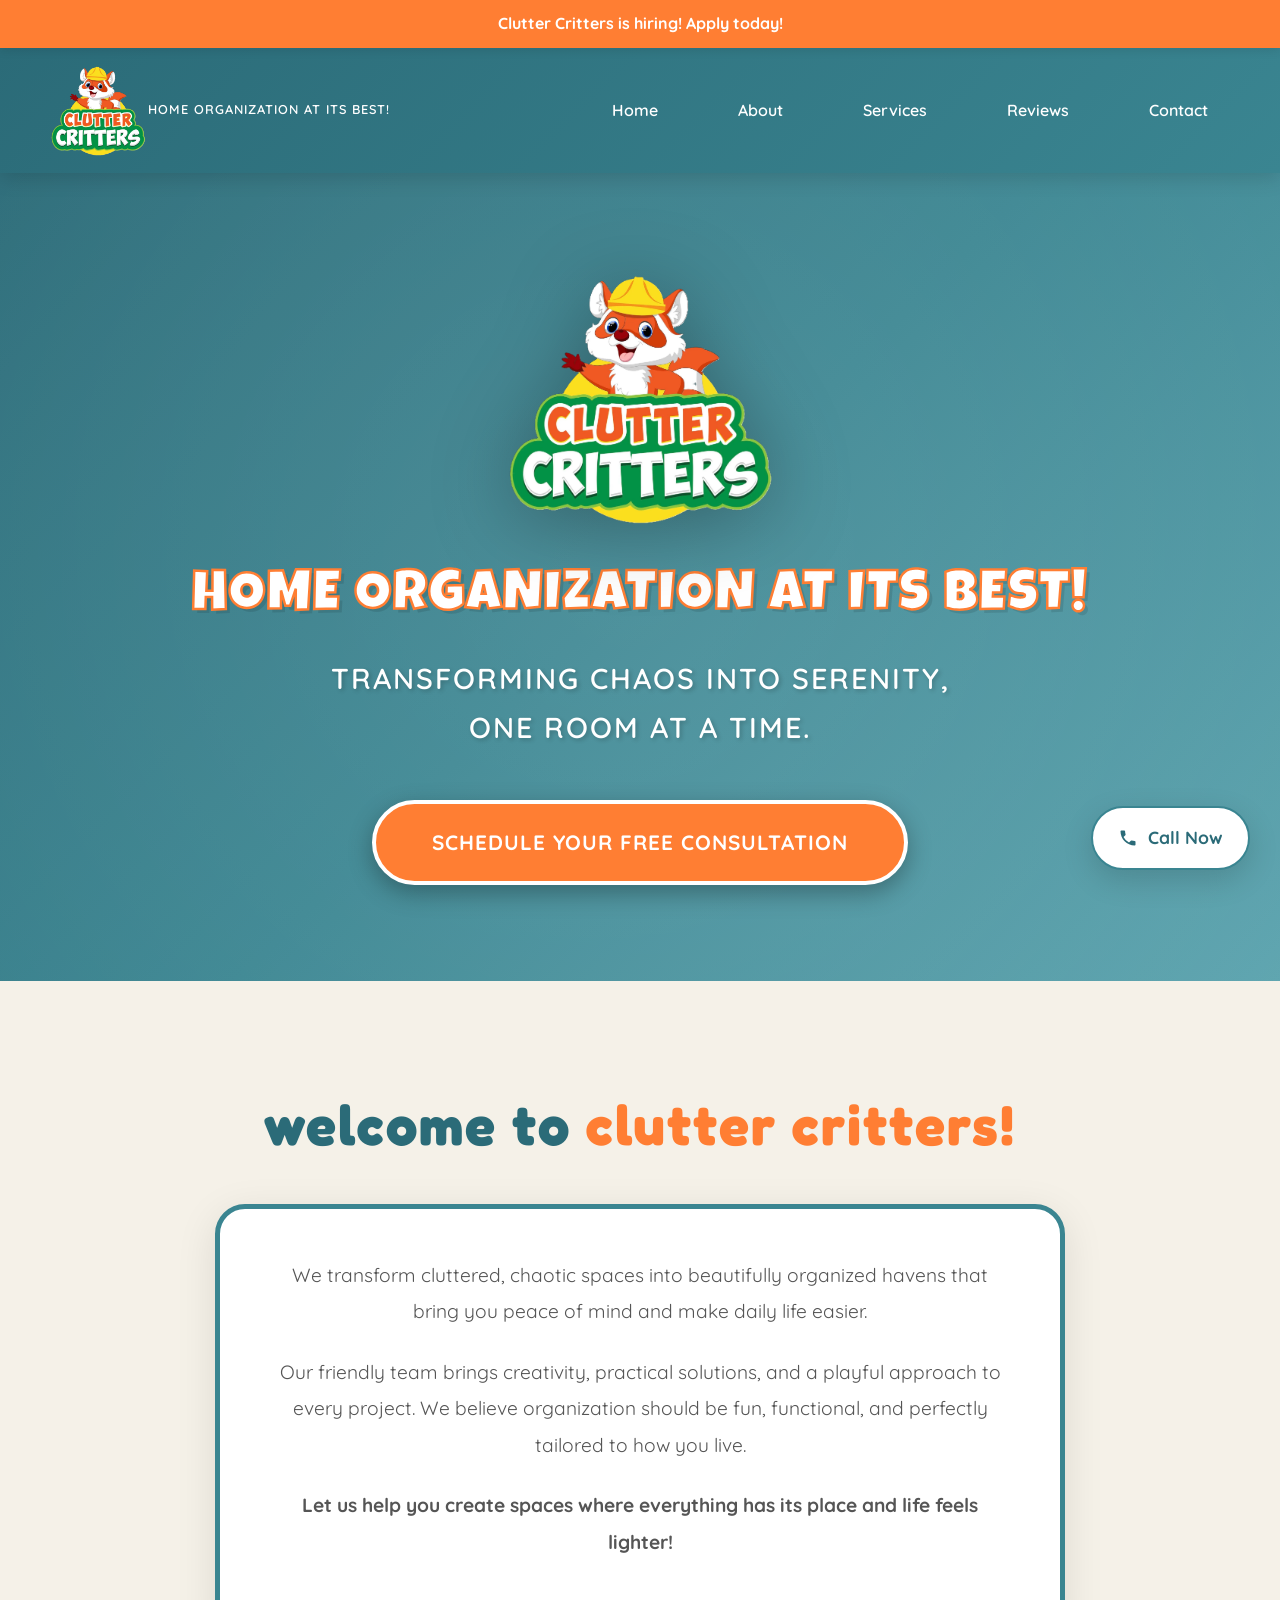
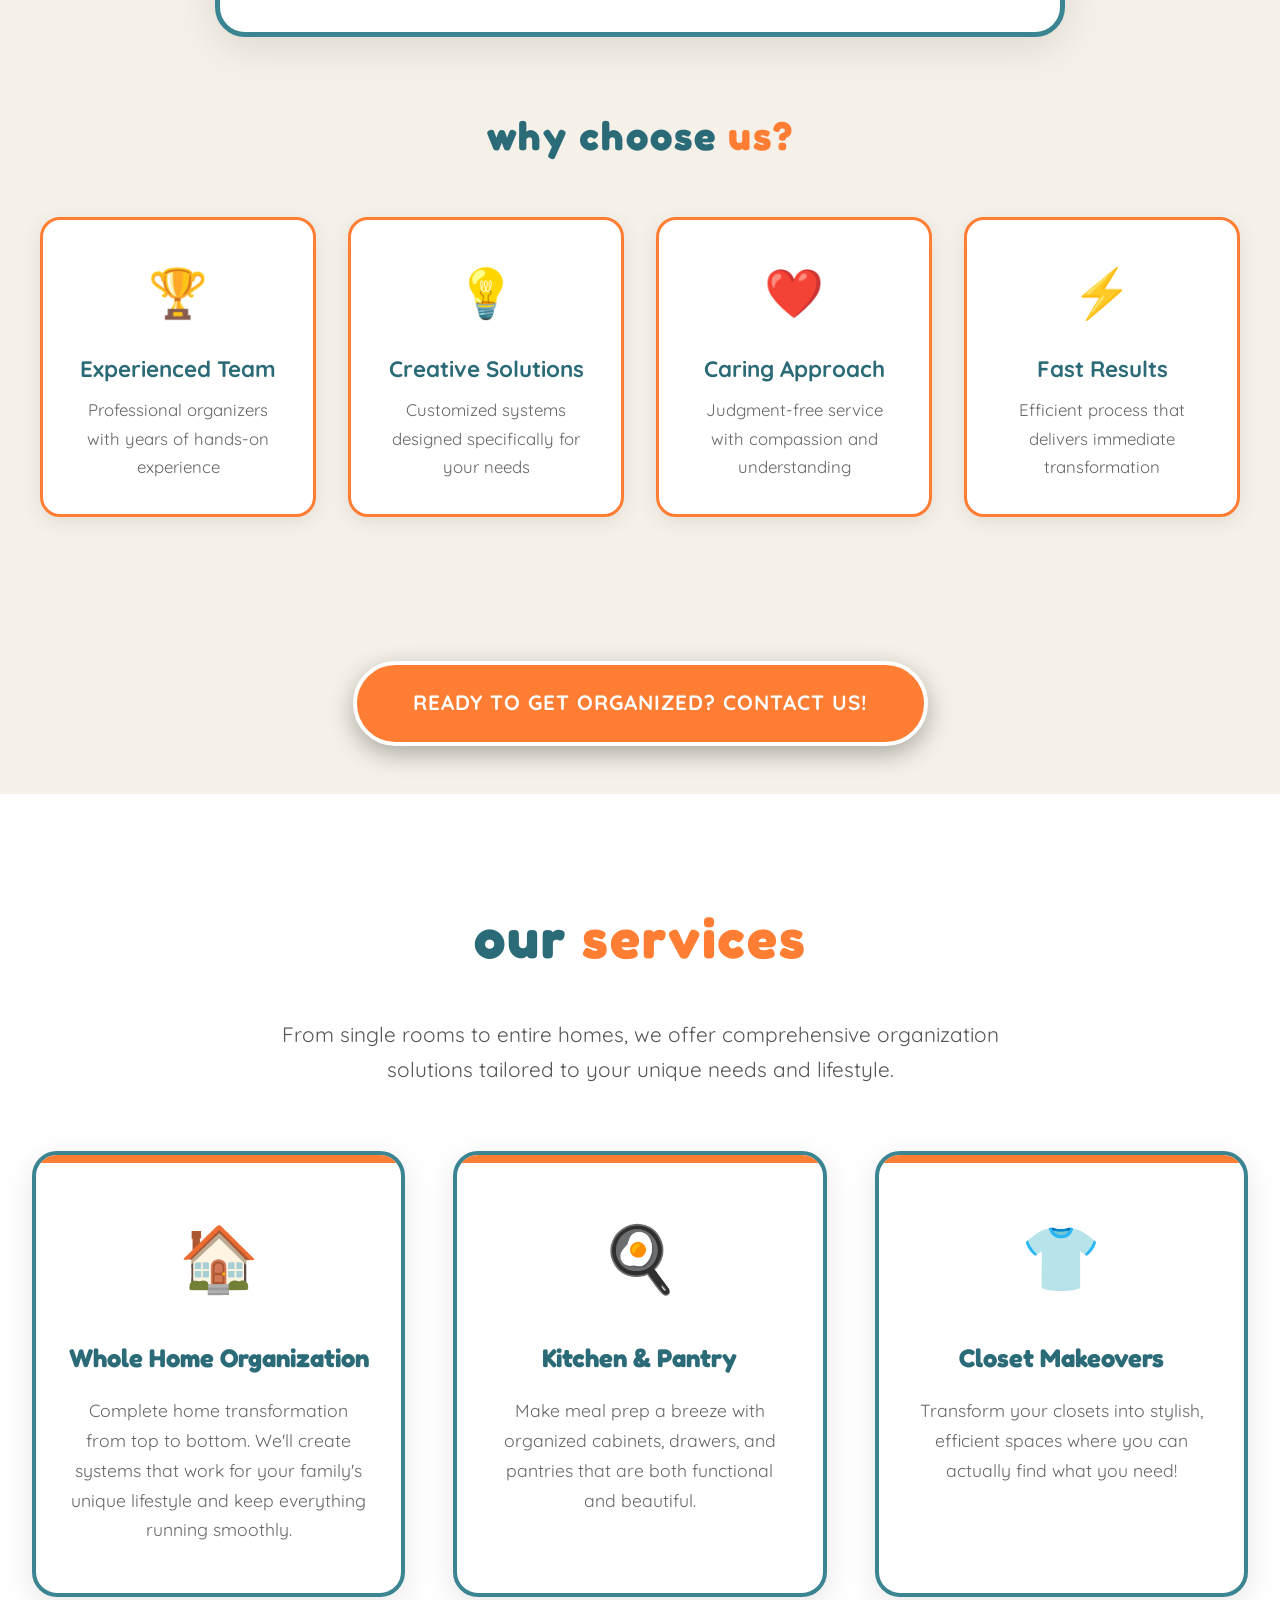
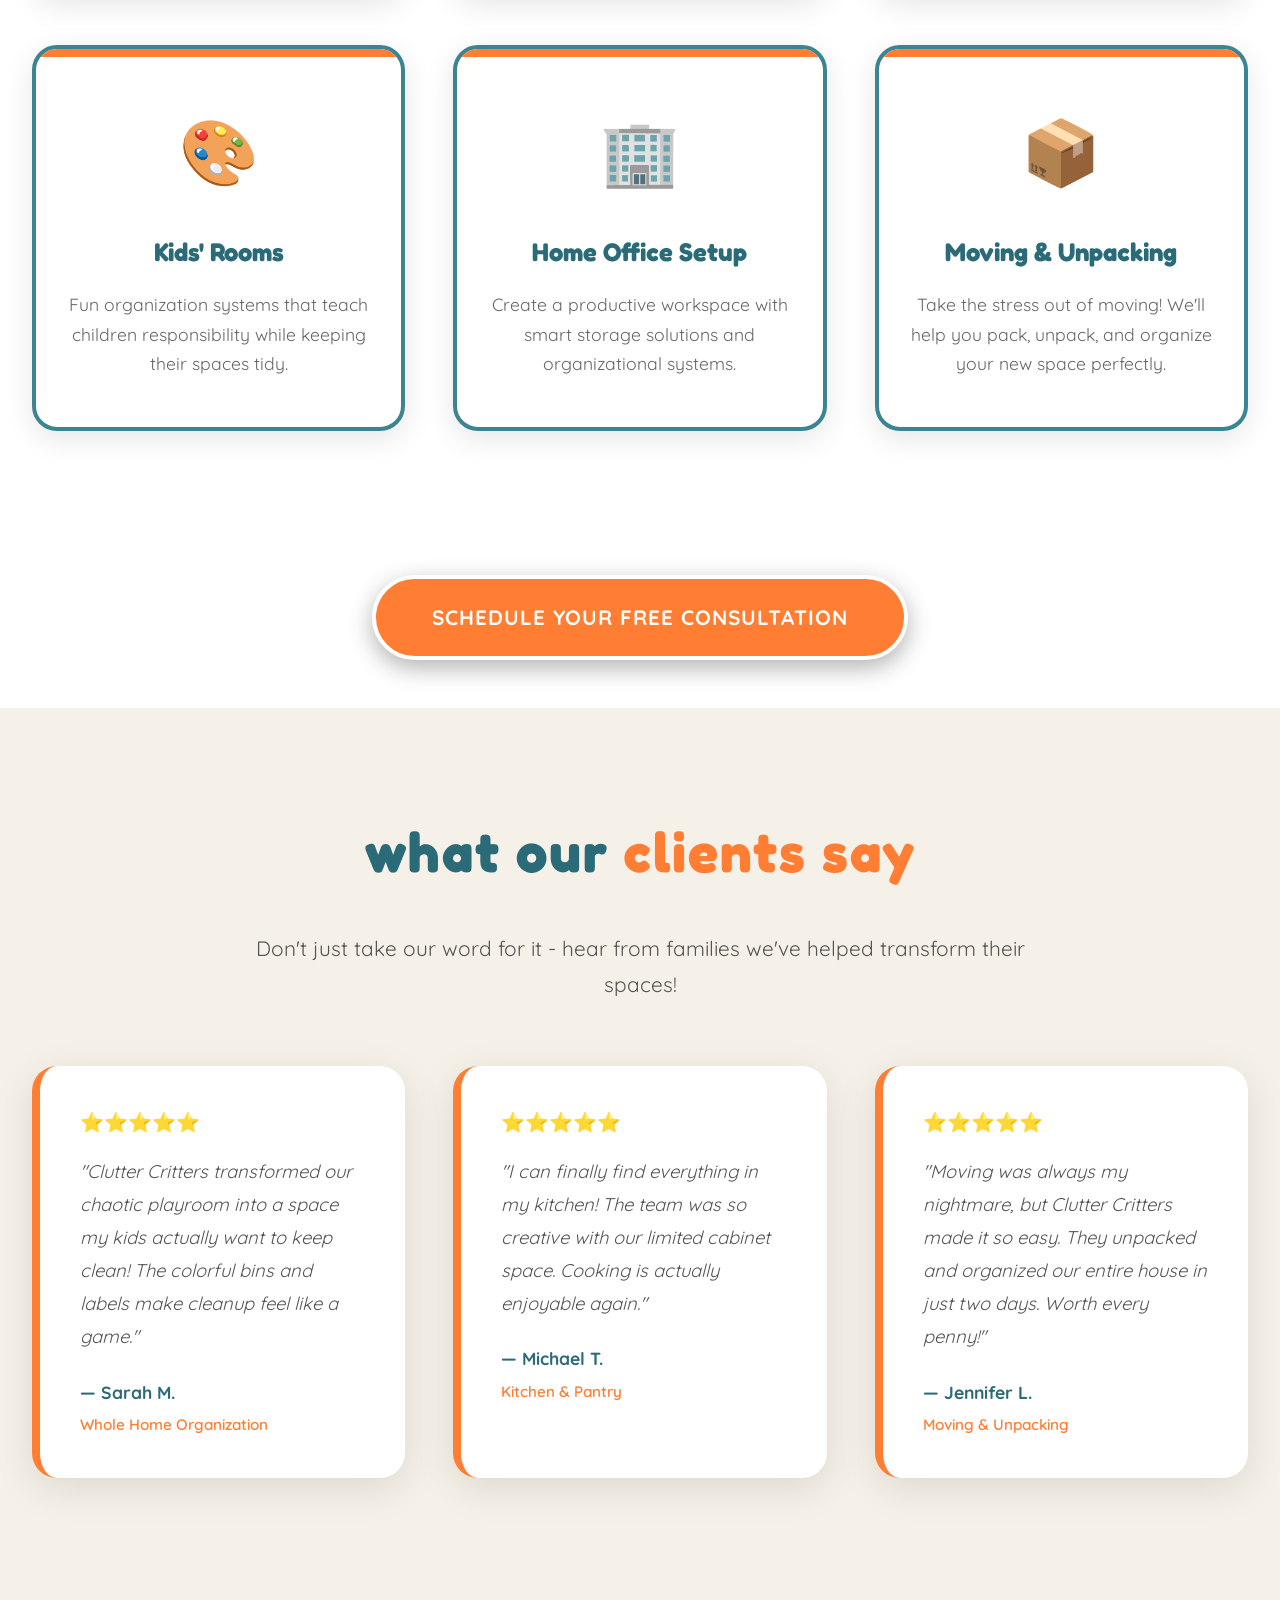
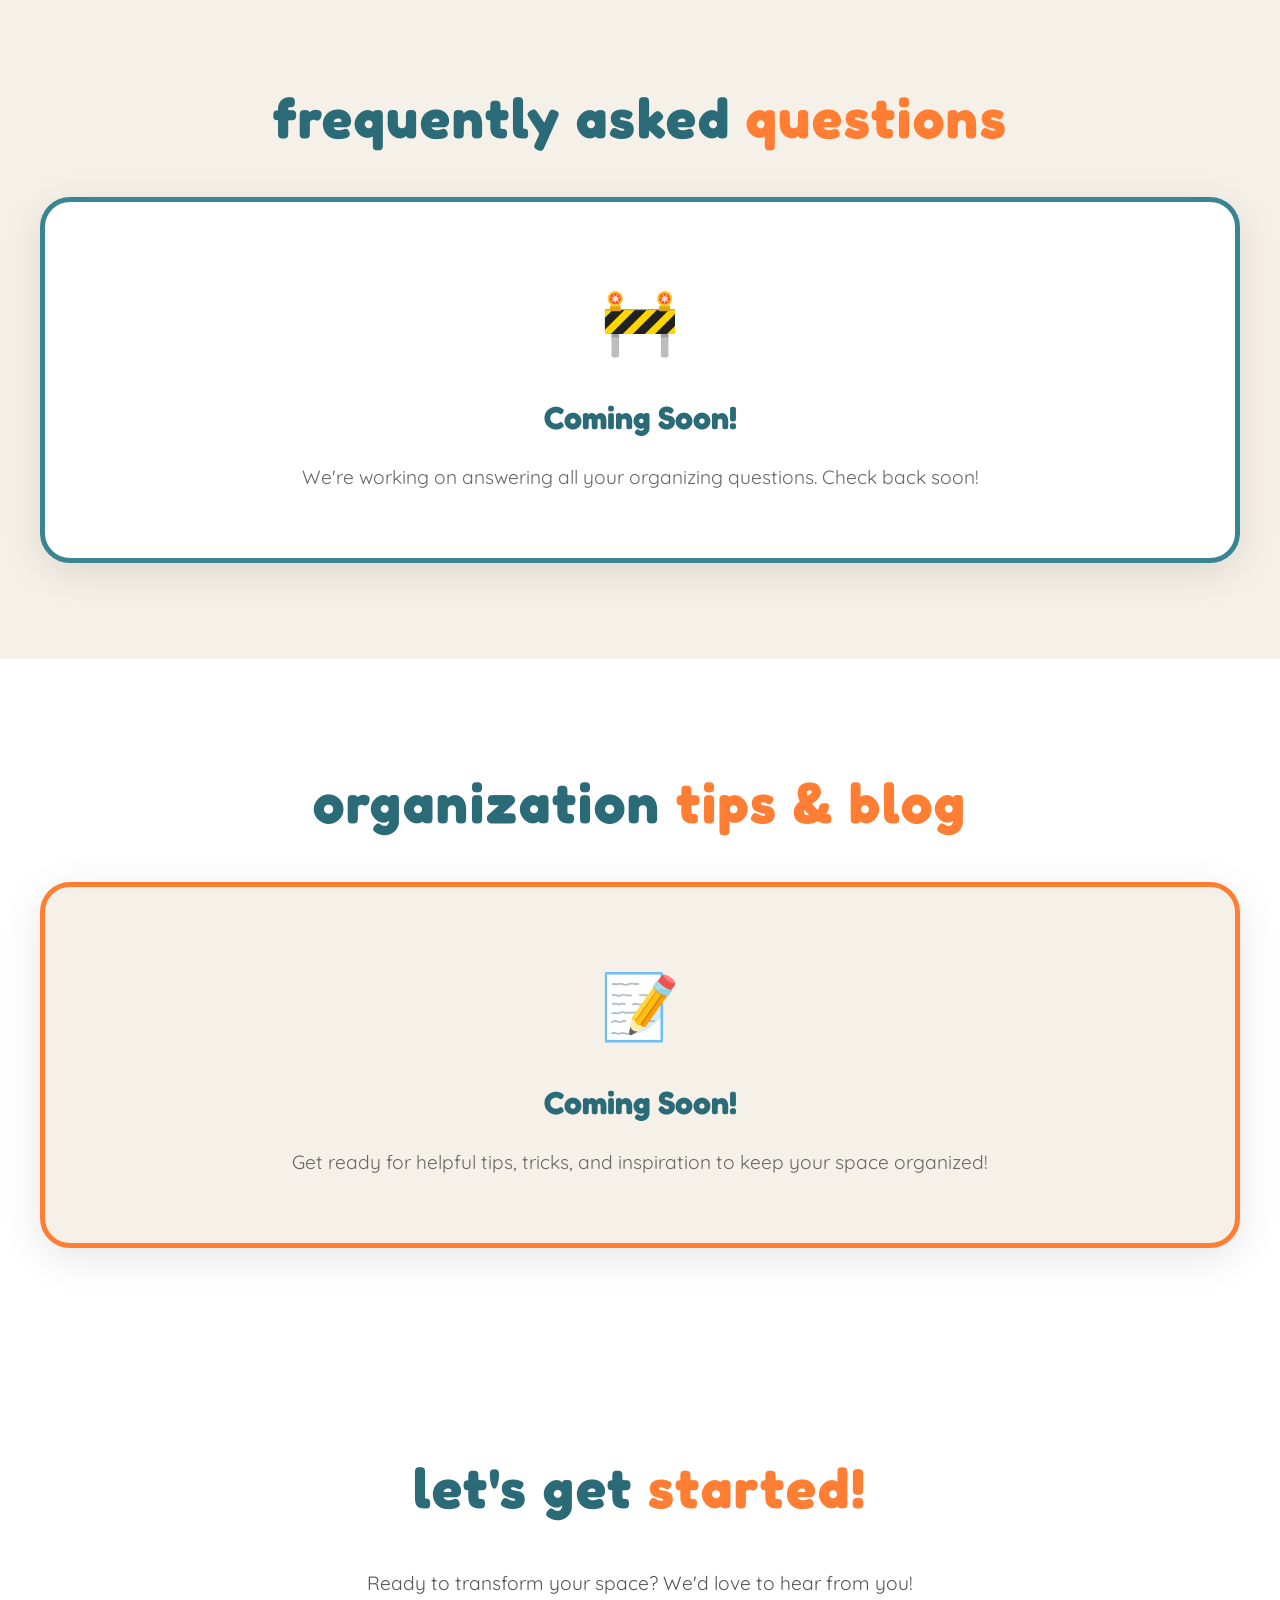
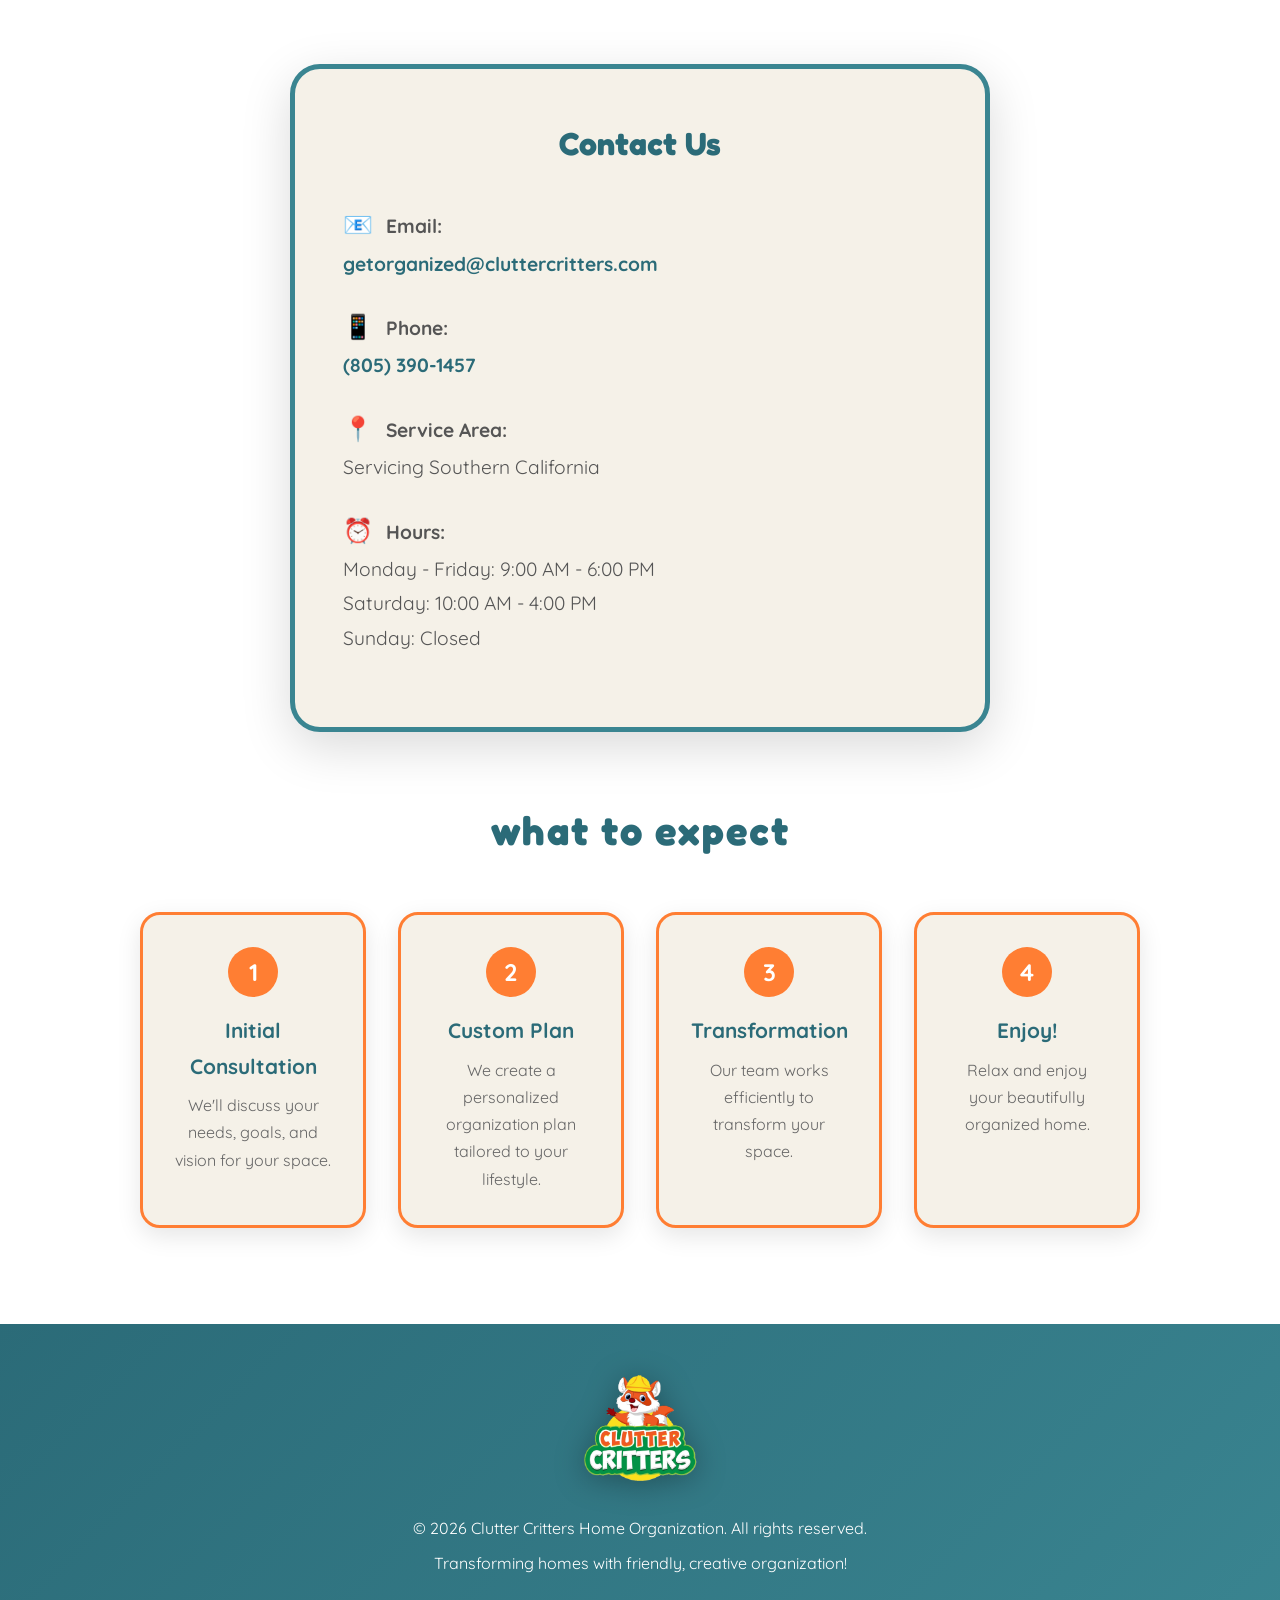
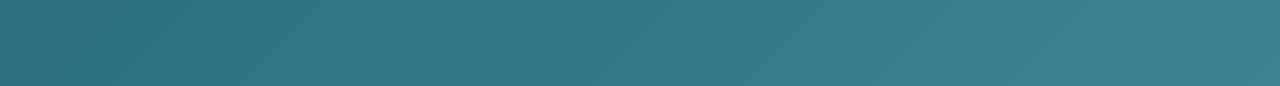
==== index.html @ f04142fc "Remove faint cloud decorations from index page" ====
<!DOCTYPE html>
<html lang="en">
<head>
    <meta charset="UTF-8">
    <meta name="viewport" content="width=device-width, initial-scale=1.0">
    <title>Clutter Critters - Transforming chaos into serenity, one room at a time.</title>
    <link href="https://fonts.googleapis.com/css2?family=Fredoka:wght@400;600;700&family=Quicksand:wght@400;600;700&family=Luckiest+Guy&display=swap" rel="stylesheet">
    <style>
        * {
            margin: 0;
            padding: 0;
            box-sizing: border-box;
        }

        html {
            scroll-behavior: smooth;
        }

        body {
            font-family: 'Quicksand', sans-serif;
            color: #333;
            line-height: 1.7;
            overflow-x: hidden;
        }

        h1, h2, h3 {
            font-family: 'Fredoka', sans-serif;
        }

        :root {
            --teal-dark: #2B6B78;
            --teal-medium: #3A8591;
            --teal-light: #5BA3AE;
            --orange-bright: #FF7E33;
            --orange-light: #FFB366;
            --cream: #F5F1E8;
            --green-bright: #4CAF50;
            --yellow-accent: #FFEB3B;
        }


        /* Apply Banner */
        .apply-banner {
            background: var(--orange-bright);
            color: white;
            padding: 8px 12px;
            min-height: 48px;
            display: flex;
            align-items: center;
            justify-content: center;
            text-align: center;
            font-size: 1rem;
            font-weight: 700;
            cursor: pointer;
            transition: 0.3s;
            position: sticky;
            top: 0;
            z-index: 1010;
            box-shadow: 0 2px 10px rgba(0,0,0,0.1);
            text-decoration: none;
        }

        .apply-banner:hover {
            filter: brightness(1.1);
            padding: 14px 12px;
        }

        /* Header */
        header {
            background: linear-gradient(135deg, var(--teal-dark) 0%, var(--teal-medium) 100%);
            padding: 1rem 0;
            box-shadow: 0 4px 20px rgba(0,0,0,0.15);
            position: sticky;
            top: 48px;
            z-index: 1000;
        }

        nav {
            max-width: 1400px;
            margin: 0 auto;
            display: flex;
            justify-content: space-between;
            align-items: center;
            padding: 0 3rem;
        }

        .logo-container {
            display: flex;
            align-items: center;
            gap: 1rem;
        }

        .logo-img {
            width: 100px;
            height: auto;
        }

        .logo-text .tagline {
            font-size: 0.8rem;
            display: block;
            font-weight: 600;
            text-transform: uppercase;
            letter-spacing: 1px;
            color: white;
        }

        .nav-links {
            display: flex;
            gap: 2rem;
            list-style: none;
        }

        .nav-links a {
            color: white;
            text-decoration: none;
            font-weight: 600;
            font-size: 1rem;
            padding: 0.8rem 1.5rem;
            border-radius: 30px;
            transition: all 0.3s;
        }

        .nav-links a:hover,
        .nav-links a.active {
            background: rgba(255, 255, 255, 0.2);
            transform: translateY(-2px);
        }


        .header-phone {
            color: white;
            text-decoration: none;
            font-weight: 700;
            font-size: 1.1rem;
            padding: 0.8rem 1.5rem;
            background: var(--orange-bright);
            border-radius: 30px;
            transition: all 0.3s;
            border: 3px solid white;
        }

        .header-phone:hover {
            transform: translateY(-2px);
            box-shadow: 0 5px 15px rgba(0,0,0,0.3);
        }

        /* Floating Contact Button */
        .floating-contact {
            position: fixed;
            bottom: 30px;
            right: 30px;
            z-index: 1000;
            animation: pulse 2s infinite;
        }

        .floating-contact a {
            display: flex;
            align-items: center;
            gap: 0.5rem;
            background: var(--orange-bright);
            color: white;
            padding: 1rem 1.5rem;
            border-radius: 50px;
            text-decoration: none;
            font-weight: 700;
            font-size: 1.1rem;
            box-shadow: 0 8px 25px rgba(0,0,0,0.3);
            border: 3px solid white;
        }

        .floating-contact a:hover {
            transform: scale(1.05);
            box-shadow: 0 10px 30px rgba(0,0,0,0.4);
        }

        @keyframes pulse {
            0%, 100% { transform: scale(1); }
            50% { transform: scale(1.05); }
        }

        .mobile-toggle {
            display: none;
            background: var(--orange-bright);
            border: none;
            color: white;
            font-size: 1.5rem;
            padding: 0.5rem 1rem;
            border-radius: 10px;
            cursor: pointer;
            font-weight: bold;
        }

        /* Hero Section */
        .hero {
            background: linear-gradient(135deg, var(--teal-dark) 0%, var(--teal-medium) 50%, var(--teal-light) 100%);
            padding: 6rem 2rem;
            text-align: center;
            position: relative;
            overflow: hidden;
        }

        .hero::before {
            content: '';
            position: absolute;
            top: -50%;
            left: -50%;
            width: 200%;
            height: 200%;
            background: radial-gradient(circle, rgba(255,255,255,0.1) 0%, transparent 70%);
        }

        .hero-content {
            position: relative;
            z-index: 1;
            max-width: 900px;
            margin: 0 auto;
        }

        .hero-logo {
            width: 280px;
            height: auto;
            margin: 0 auto 2rem;
            filter: drop-shadow(0 10px 40px rgba(0,0,0,0.3));
        }


        .hero-tagline { font-family: "Luckiest Guy", cursive; font-size: 3.5rem; color: white; -webkit-text-stroke: 2.5px #FF7E33; margin-bottom: 1.5rem; font-weight: 400; text-transform: uppercase; letter-spacing: 2px; display: block; line-height: 1.1; text-shadow: 4px 4px 0px rgba(0,0,0,0.1); }

        .hero-subtitle {
            font-size: 1.8rem;
            color: white;
            text-shadow: 2px 2px 4px rgba(0,0,0,0.2);
            margin-bottom: 3rem;
            font-weight: 600;
            text-transform: uppercase;
            letter-spacing: 2px;
        }

        .cta-button {
            display: inline-block;
            background: var(--orange-bright);
            color: white;
            padding: 1.3rem 3.5rem;
            border-radius: 50px;
            text-decoration: none;
            font-weight: 700;
            font-size: 1.3rem;
            box-shadow: 0 8px 25px rgba(0,0,0,0.3);
            transition: all 0.3s;
            border: 4px solid white;
            text-transform: uppercase;
            letter-spacing: 1px;
        }

        .cta-button:hover {
            transform: translateY(-5px) scale(1.05);
            box-shadow: 0 12px 35px rgba(0,0,0,0.4);
            background: var(--orange-light);
        }

        /* About Section */
        .about {
            padding: 6rem 2rem;
            background: var(--cream);
            text-align: center;
        }

        .about h2 {
            font-size: 3.5rem;
            color: var(--teal-dark);
            margin-bottom: 2rem;
            text-transform: lowercase;
            letter-spacing: 2px;
        }

        .about h2 span {
            color: var(--orange-bright);
        }

        .about-content {
            max-width: 850px;
            margin: 0 auto;
            background: white;
            padding: 3rem;
            border-radius: 30px;
            box-shadow: 0 10px 40px rgba(0,0,0,0.1);
            border: 5px solid var(--teal-medium);
        }

        .about-content p {
            font-size: 1.2rem;
            color: #555;
            margin-bottom: 1.5rem;
            line-height: 1.9;
        }

        .why-section {
            margin-top: 4rem;
            max-width: 1200px;
            margin-left: auto;
            margin-right: auto;
        }

        .why-section h3 {
            font-size: 2.5rem;
            color: var(--teal-dark);
            margin-bottom: 3rem;
            text-transform: lowercase;
            letter-spacing: 2px;
        }

        .why-section h3 span {
            color: var(--orange-bright);
        }

        .why-grid {
            display: grid;
            grid-template-columns: repeat(auto-fit, minmax(250px, 1fr));
            gap: 2rem;
        }

        .why-card {
            background: white;
            padding: 2rem;
            border-radius: 20px;
            box-shadow: 0 5px 20px rgba(0,0,0,0.08);
            border: 3px solid var(--orange-bright);
        }

        .why-icon {
            font-size: 3rem;
            display: block;
            margin-bottom: 1rem;
        }

        .why-card h4 {
            font-size: 1.4rem;
            color: var(--teal-dark);
            margin-bottom: 0.5rem;
        }

        .why-card p {
            color: #666;
            font-size: 1.05rem;
        }

        /* Services Section */
        .services {
            padding: 6rem 2rem;
            background: white;
        }

        .services h2 {
            text-align: center;
            font-size: 3.5rem;
            color: var(--teal-dark);
            margin-bottom: 2rem;
            text-transform: lowercase;
            letter-spacing: 2px;
        }

        .services h2 span {
            color: var(--orange-bright);
        }

        .services-intro {
            text-align: center;
            max-width: 800px;
            margin: 0 auto 4rem;
        }

        .services-intro p {
            font-size: 1.3rem;
            color: #555;
        }

        .service-grid {
            max-width: 1400px;
            margin: 0 auto;
            display: grid;
            grid-template-columns: repeat(auto-fit, minmax(350px, 1fr));
            gap: 3rem;
        }

        .service-card {
            background: white;
            padding: 3rem 2rem;
            border-radius: 25px;
            text-align: center;
            box-shadow: 0 8px 30px rgba(0,0,0,0.1);
            transition: all 0.3s;
            border: 4px solid var(--teal-medium);
            position: relative;
            overflow: hidden;
        }

        .service-card::before {
            content: '';
            position: absolute;
            top: 0;
            left: 0;
            right: 0;
            height: 8px;
            background: var(--orange-bright);
        }

        .service-card:hover {
            transform: translateY(-10px);
            box-shadow: 0 15px 50px rgba(0,0,0,0.15);
            border-color: var(--orange-bright);
        }

        .service-icon {
            font-size: 4rem;
            margin-bottom: 1.5rem;
            display: block;
        }

        .service-card h3 {
            font-size: 1.6rem;
            margin-bottom: 1rem;
            color: var(--teal-dark);
        }

        .service-card p {
            font-size: 1.1rem;
            color: #666;
            line-height: 1.7;
        }

        /* Testimonials */
        .testimonials {
            padding: 6rem 2rem;
            background: var(--cream);
        }

        .testimonials h2 {
            text-align: center;
            font-size: 3.5rem;
            margin-bottom: 2rem;
            color: var(--teal-dark);
            text-transform: lowercase;
            letter-spacing: 2px;
        }

        .testimonials h2 span {
            color: var(--orange-bright);
        }

        .testimonials-intro {
            text-align: center;
            max-width: 800px;
            margin: 0 auto 4rem;
        }

        .testimonials-intro p {
            font-size: 1.3rem;
            color: #555;
        }

        .testimonial-grid {
            max-width: 1400px;
            margin: 0 auto;
            display: grid;
            grid-template-columns: repeat(auto-fit, minmax(350px, 1fr));
            gap: 3rem;
        }

        .testimonial {
            background: white;
            color: #333;
            padding: 2.5rem;
            border-radius: 25px;
            box-shadow: 0 10px 40px rgba(0,0,0,0.1);
            border-left: 8px solid var(--orange-bright);
        }

        .stars {
            color: var(--yellow-accent);
            font-size: 1.2rem;
            margin-bottom: 1rem;
        }

        .testimonial p {
            font-size: 1.15rem;
            font-style: italic;
            margin-bottom: 1.5rem;
            line-height: 1.8;
            color: #555;
        }

        .testimonial-author {
            font-weight: 700;
            color: var(--teal-dark);
            font-size: 1.1rem;
            margin-bottom: 0.3rem;
        }

        .testimonial-service {
            font-size: 0.95rem;
            color: var(--orange-bright);
            font-weight: 600;
        }

        /* Contact Section */
        .contact {
            padding: 6rem 2rem;
            background: white;
        }

        .contact h2 {
            text-align: center;
            font-size: 3.5rem;
            color: var(--teal-dark);
            margin-bottom: 2rem;
            text-transform: lowercase;
            letter-spacing: 2px;
        }

        .contact h2 span {
            color: var(--orange-bright);
        }

        .contact-content {
            max-width: 1200px;
            margin: 0 auto;
        }

        .contact-intro {
            text-align: center;
            margin-bottom: 4rem;
        }

        .contact-intro p {
            font-size: 1.2rem;
            color: #555;
        }

        .contact-box {
            max-width: 700px;
            margin: 0 auto 4rem;
            background: var(--cream);
            padding: 3rem;
            border-radius: 30px;
            box-shadow: 0 15px 50px rgba(0,0,0,0.15);
            border: 5px solid var(--teal-medium);
        }

        .contact-box h3 {
            font-size: 2rem;
            color: var(--teal-dark);
            margin-bottom: 2rem;
            text-align: center;
        }

        .contact-box p {
            font-size: 1.2rem;
            margin: 1.5rem 0;
            line-height: 1.8;
            color: #555;
        }

        .contact-box a {
            color: var(--teal-dark);
            text-decoration: none;
            font-weight: 700;
        }

        .contact-box a:hover {
            color: var(--orange-bright);
            text-decoration: underline;
        }

        .contact-emoji {
            font-size: 1.5rem;
            margin-right: 0.5rem;
        }

        .process-section {
            max-width: 1000px;
            margin: 0 auto;
        }

        .process-section h3 {
            font-size: 2.5rem;
            color: var(--teal-dark);
            text-align: center;
            margin-bottom: 3rem;
            text-transform: lowercase;
            letter-spacing: 2px;
        }

        .process-steps {
            display: grid;
            grid-template-columns: repeat(auto-fit, minmax(220px, 1fr));
            gap: 2rem;
        }

        .process-step {
            background: var(--cream);
            padding: 2rem;
            border-radius: 20px;
            text-align: center;
            box-shadow: 0 8px 25px rgba(0,0,0,0.1);
            border: 3px solid var(--orange-bright);
        }

        .step-number {
            display: inline-block;
            width: 50px;
            height: 50px;
            line-height: 50px;
            border-radius: 50%;
            background: var(--orange-bright);
            color: white;
            font-size: 1.5rem;
            font-weight: 700;
            margin-bottom: 1rem;
        }

        .process-step h4 {
            font-size: 1.3rem;
            color: var(--teal-dark);
            margin-bottom: 0.5rem;
        }

        .process-step p {
            color: #666;
            font-size: 1rem;
        }

        /* Footer */
        footer {
            background: linear-gradient(135deg, var(--teal-dark) 0%, var(--teal-medium) 100%);
            color: white;
            text-align: center;
            padding: 3rem 2rem 100px;
            font-size: 1rem;
        }

        footer p {
            margin: 0.5rem 0;
        }

        .footer-logo {
            width: 120px;
            height: auto;
            margin: 0 auto 1rem;
            filter: drop-shadow(0 4px 15px rgba(0,0,0,0.3));
        }

        /* Mobile Responsive */
        @media (max-width: 968px) {
            .nav-links {
                display: none;
                position: absolute;
                top: 100%;
                left: 0;
                right: 0;
                background: var(--teal-dark);
                flex-direction: column;
                gap: 0;
                padding: 1rem 0;
                box-shadow: 0 10px 30px rgba(0,0,0,0.2);
            }

            .nav-links.active {
                display: flex;
            }

            .nav-links li {
                width: 100%;
            }

            .nav-links a {
                display: block;
                padding: 1.5rem 2rem;
                border-radius: 0;
            }

    
        .header-phone {
            color: white;
            text-decoration: none;
            font-weight: 700;
            font-size: 1.1rem;
            padding: 0.8rem 1.5rem;
            background: var(--orange-bright);
            border-radius: 30px;
            transition: all 0.3s;
            border: 3px solid white;
        }

        .header-phone:hover {
            transform: translateY(-2px);
            box-shadow: 0 5px 15px rgba(0,0,0,0.3);
        }

        /* Floating Contact Button */
        .floating-contact {
            position: fixed;
            bottom: 30px;
            right: 30px;
            z-index: 1000;
            animation: pulse 2s infinite;
        }

        .floating-contact a {
            display: flex;
            align-items: center;
            gap: 0.5rem;
            background: var(--orange-bright);
            color: white;
            padding: 1rem 1.5rem;
            border-radius: 50px;
            text-decoration: none;
            font-weight: 700;
            font-size: 1.1rem;
            box-shadow: 0 8px 25px rgba(0,0,0,0.3);
            border: 3px solid white;
        }

        .floating-contact a:hover {
            transform: scale(1.05);
            box-shadow: 0 10px 30px rgba(0,0,0,0.4);
        }

        @keyframes pulse {
            0%, 100% { transform: scale(1); }
            50% { transform: scale(1.05); }
        }

        .mobile-toggle {
                display: block;
            }

            .hero-logo {
                width: 280px;
                margin-bottom: 20px;
                filter: drop-shadow(0 10px 30px rgba(0,0,0,0.25));
            }

            .hero-tagline {
                font-size: 2.2rem;
                -webkit-text-stroke: 1.5px #FF7E33;
                letter-spacing: 1px;
            }

        .hero-subtitle {
                font-size: 1.3rem;
            }

            .about h2,
            .services h2,
            .testimonials h2,
            .contact h2 {
                font-size: 2.5rem;
            }

            .service-grid,
            .testimonial-grid,
            .why-grid,
            .process-steps {
                grid-template-columns: 1fr;
            }

            .logo-img {
                width: 70px;
            }

            .logo-text .tagline {
                font-size: 0.65rem;
            }

            .contact-box {
                padding: 2rem 1.5rem;
            }

            .contact-box a {
                word-wrap: normal;
                overflow-wrap: normal;
                display: block;
                font-size: 0.85rem;
                white-space: nowrap;
            }
        }

        /* Floating Contact Button */
        .floating-contact {
            position: fixed;
            bottom: 30px;
            right: 30px;
            z-index: 1002;
        }

        .floating-contact a {
            background: white;
            color: var(--teal-dark);
            text-decoration: none;
            padding: 15px 25px;
            border-radius: 50px;
            font-weight: 700;
            display: flex;
            align-items: center;
            gap: 10px;
            box-shadow: 0 10px 30px rgba(0,0,0,0.15);
            border: 2px solid var(--teal-medium);
            transition: 0.3s;
        }

        .floating-contact a:hover {
            transform: translateY(-5px);
            box-shadow: 0 15px 40px rgba(0,0,0,0.2);
            background: var(--cream);
        }

        .floating-contact svg {
            width: 20px;
            height: 20px;
            fill: var(--teal-dark);
        }
        .back-to-top {
            position: fixed;
            bottom: 30px;
            left: 50%;
            transform: translateX(-50%);
            background: rgba(43, 107, 120, 0.85);
            color: white;
            padding: 10px 20px;
            border-radius: 50px;
            text-decoration: none;
            font-weight: 600;
            font-size: 0.9rem;
            z-index: 999;
            box-shadow: 0 4px 15px rgba(0,0,0,0.1);
            transition: all 0.3s;
            backdrop-filter: blur(5px);
            border: 1px solid rgba(255,255,255,0.2);
            display: none; /* Hidden by default, shown via JS */
        }

        .back-to-top:hover {
            background: var(--teal-medium);
            bottom: 35px;
            box-shadow: 0 6px 20px rgba(0,0,0,0.15);
            color: white;
        }

        .back-to-top.visible {
            display: block;
        }
    </style>
</head>
<body>

    <a class="apply-banner" href="apply.html">
        Clutter Critters is hiring! Apply today!
    </a>
    <header>
        <nav>
            <div class="logo-container">
                <a href="#home" style="display: flex; align-items: center; text-decoration: none;">
                <img src="assets/logo.png" alt="Clutter Critters Logo" class="logo-img">
                <div class="logo-text">
                    <span class="tagline">HOME ORGANIZATION AT ITS BEST!</span>
                </div>
                </a>
            </div>
            <button class="mobile-toggle" onclick="toggleMenu()">☰</button>
            <ul class="nav-links" id="navMenu">
                <li><a href="#home">Home</a></li>
                <li><a href="#about">About</a></li>
                <li><a href="#services">Services</a></li>
                <!-- <li><a href="packages.html">Packages</a></li> -->
                <li><a href="#testimonials">Reviews</a></li>
                <li><a href="#contact">Contact</a></li>
            </ul>
        </nav>
    </header>

    <section id="home" class="hero">
        <div class="hero-content">
            <img src="assets/logo.png" alt="Clutter Critters Logo" class="hero-logo">
            <p class="hero-tagline">HOME ORGANIZATION AT ITS BEST!</p>
            <p class="hero-subtitle">Transforming chaos into serenity,<br>one room at a time.</p>
            <a href="#contact" class="cta-button">SCHEDULE YOUR FREE CONSULTATION</a>
        </div>
    </section>

    <section id="about" class="about">
        <h2>welcome to <span>clutter critters!</span></h2>
        <div class="about-content">
            <p>We transform cluttered, chaotic spaces into beautifully organized havens that bring you peace of mind and make daily life easier.</p>
            <p>Our friendly team brings creativity, practical solutions, and a playful approach to every project. We believe organization should be fun, functional, and perfectly tailored to how you live.</p>
            <p><strong>Let us help you create spaces where everything has its place and life feels lighter!</strong></p>
        </div>

        <div class="why-section">
            <h3>Why Choose <span>Us?</span></h3>
            <div class="why-grid">
                <div class="why-card">
                    <span class="why-icon">🏆</span>
                    <h4>Experienced Team</h4>
                    <p>Professional organizers with years of hands-on experience</p>
                </div>
                <div class="why-card">
                    <span class="why-icon">💡</span>
                    <h4>Creative Solutions</h4>
                    <p>Customized systems designed specifically for your needs</p>
                </div>
                <div class="why-card">
                    <span class="why-icon">❤️</span>
                    <h4>Caring Approach</h4>
                    <p>Judgment-free service with compassion and understanding</p>
                </div>
                <div class="why-card">
                    <span class="why-icon">⚡</span>
                    <h4>Fast Results</h4>
                    <p>Efficient process that delivers immediate transformation</p>
                </div>
            </div>
        </div>
    </section>

    <div style="text-align: center; padding: 3rem 2rem; background: var(--cream);">
        <a href="#contact" class="cta-button">Ready to Get Organized? Contact Us!</a>
    </div>

    <section id="services" class="services">
        <h2>our <span>services</span></h2>
        <div class="services-intro">
            <p>From single rooms to entire homes, we offer comprehensive organization solutions tailored to your unique needs and lifestyle.</p>
        </div>

        <div class="service-grid">
            <div class="service-card">
                <span class="service-icon">🏠</span>
                <h3>Whole Home Organization</h3>
                <p>Complete home transformation from top to bottom. We'll create systems that work for your family's unique lifestyle and keep everything running smoothly.</p>
            </div>
            
            <div class="service-card">
                <span class="service-icon">🍳</span>
                <h3>Kitchen & Pantry</h3>
                <p>Make meal prep a breeze with organized cabinets, drawers, and pantries that are both functional and beautiful.</p>
            </div>
            
            <div class="service-card">
                <span class="service-icon">👕</span>
                <h3>Closet Makeovers</h3>
                <p>Transform your closets into stylish, efficient spaces where you can actually find what you need!</p>
            </div>
            
            <div class="service-card">
                <span class="service-icon">🎨</span>
                <h3>Kids' Rooms</h3>
                <p>Fun organization systems that teach children responsibility while keeping their spaces tidy.</p>
            </div>
            
            <div class="service-card">
                <span class="service-icon">🏢</span>
                <h3>Home Office Setup</h3>
                <p>Create a productive workspace with smart storage solutions and organizational systems.</p>
            </div>
            
            <div class="service-card">
                <span class="service-icon">📦</span>
                <h3>Moving & Unpacking</h3>
                <p>Take the stress out of moving! We'll help you pack, unpack, and organize your new space perfectly.</p>
            </div>
        </div>
    </section>

    <div style="text-align: center; padding: 3rem 2rem; background: white;">
        <a href="#contact" class="cta-button">SCHEDULE YOUR FREE CONSULTATION</a>
    </div>

    <section id="testimonials" class="testimonials">
        <h2>what our <span>clients say</span></h2>
        <div class="testimonials-intro">
            <p>Don't just take our word for it - hear from families we've helped transform their spaces!</p>
        </div>

        <div class="testimonial-grid">
            <div class="testimonial">
                <div class="stars">⭐⭐⭐⭐⭐</div>
                <p>"Clutter Critters transformed our chaotic playroom into a space my kids actually want to keep clean! The colorful bins and labels make cleanup feel like a game."</p>
                <div class="testimonial-author">— Sarah M.</div>
                <div class="testimonial-service">Whole Home Organization</div>
            </div>
            
            <div class="testimonial">
                <div class="stars">⭐⭐⭐⭐⭐</div>
                <p>"I can finally find everything in my kitchen! The team was so creative with our limited cabinet space. Cooking is actually enjoyable again."</p>
                <div class="testimonial-author">— Michael T.</div>
                <div class="testimonial-service">Kitchen & Pantry</div>
            </div>
            
            <div class="testimonial">
                <div class="stars">⭐⭐⭐⭐⭐</div>
                <p>"Moving was always my nightmare, but Clutter Critters made it so easy. They unpacked and organized our entire house in just two days. Worth every penny!"</p>
                <div class="testimonial-author">— Jennifer L.</div>
                <div class="testimonial-service">Moving & Unpacking</div>
            </div>
        </div>
    </section>


    <section id="faq" class="faq" style="padding: 6rem 2rem; background: var(--cream);">
        <div style="max-width: 1200px; margin: 0 auto; text-align: center;">
            <h2 style="font-size: 3.5rem; color: var(--teal-dark); margin-bottom: 2rem; text-transform: lowercase; letter-spacing: 2px;">
                Frequently Asked <span style="color: var(--orange-bright);">Questions</span>
            </h2>
            <div style="background: white; padding: 4rem; border-radius: 30px; box-shadow: 0 10px 40px rgba(0,0,0,0.1); border: 5px solid var(--teal-medium);">
                <span style="font-size: 4rem; display: block; margin-bottom: 1rem;">🚧</span>
                <h3 style="font-size: 2rem; color: var(--teal-dark); margin-bottom: 1rem;">Coming Soon!</h3>
                <p style="font-size: 1.2rem; color: #666;">We're working on answering all your organizing questions. Check back soon!</p>
            </div>
        </div>
    </section>


    <section id="blog" class="blog" style="padding: 6rem 2rem; background: white;">
        <div style="max-width: 1200px; margin: 0 auto; text-align: center;">
            <h2 style="font-size: 3.5rem; color: var(--teal-dark); margin-bottom: 2rem; text-transform: lowercase; letter-spacing: 2px;">
                Organization <span style="color: var(--orange-bright);">Tips & Blog</span>
            </h2>
            <div style="background: var(--cream); padding: 4rem; border-radius: 30px; box-shadow: 0 10px 40px rgba(0,0,0,0.1); border: 5px solid var(--orange-bright);">
                <span style="font-size: 4rem; display: block; margin-bottom: 1rem;">📝</span>
                <h3 style="font-size: 2rem; color: var(--teal-dark); margin-bottom: 1rem;">Coming Soon!</h3>
                <p style="font-size: 1.2rem; color: #666;">Get ready for helpful tips, tricks, and inspiration to keep your space organized!</p>
            </div>
        </div>
    </section>

    <section id="contact" class="contact">
        <h2>let's get <span>started!</span></h2>
        <div class="contact-content">
            <div class="contact-intro">
                <p>Ready to transform your space? We'd love to hear from you!</p>
            </div>

            <div class="contact-box">
                <h3>Contact Us</h3>
                <p><span class="contact-emoji">📧</span> <strong>Email:</strong><br>
                <a href="mailto:getorganized@cluttercritters.com">getorganized@cluttercritters.com</a></p>
                
                <p><span class="contact-emoji">📱</span> <strong>Phone:</strong><br>
                <a href="tel:805-390-1457">(805) 390-1457</a></p>
                
                <p><span class="contact-emoji">📍</span> <strong>Service Area:</strong><br>
                Servicing Southern California</p>
                
                <p><span class="contact-emoji">⏰</span> <strong>Hours:</strong><br>
                Monday - Friday: 9:00 AM - 6:00 PM<br>
                Saturday: 10:00 AM - 4:00 PM<br>
                Sunday: Closed</p>
            </div>

            <div class="process-section">
                <h3>What to Expect</h3>
                <div class="process-steps">
                    <div class="process-step">
                        <span class="step-number">1</span>
                        <h4>Initial Consultation</h4>
                        <p>We'll discuss your needs, goals, and vision for your space.</p>
                    </div>
                    <div class="process-step">
                        <span class="step-number">2</span>
                        <h4>Custom Plan</h4>
                        <p>We create a personalized organization plan tailored to your lifestyle.</p>
                    </div>
                    <div class="process-step">
                        <span class="step-number">3</span>
                        <h4>Transformation</h4>
                        <p>Our team works efficiently to transform your space.</p>
                    </div>
                    <div class="process-step">
                        <span class="step-number">4</span>
                        <h4>Enjoy!</h4>
                        <p>Relax and enjoy your beautifully organized home.</p>
                    </div>
                </div>
            </div>
        </div>
    </section>

    <footer>
        <img src="assets/logo.png" alt="Clutter Critters Logo" class="footer-logo">
        <p>&copy; 2026 Clutter Critters Home Organization. All rights reserved.</p>
        <p>Transforming homes with friendly, creative organization!</p>
    </footer>

    <!-- Floating Contact Button -->
    <div class="floating-contact">
        <a href="tel:805-390-1457">
            <svg viewBox="0 0 24 24" xmlns="http://www.w3.org/2000/svg">
                <path d="M20 15.5c-1.25 0-2.45-.2-3.57-.57a1.02 1.02 0 00-1.02.24l-2.2 2.2a15.045 15.045 0 01-6.59-6.59l2.2-2.21a.96.96 0 00.25-1.02A11.36 11.36 0 018.5 4c0-.55-.45-1-1-1H4c-.55 0-1 .45-1 1 0 9.39 7.61 17 17 17 .55 0 1-.45 1-1v-3.5c0-.55-.45-1-1-1z"/>
            </svg>
            Call Now
        </a>
    </div>

    <a href="#home" id="backToTop" class="back-to-top">Back to Top ↑</a>

    <script>
        // Back to Top functionality
        window.addEventListener('scroll', () => {
            const backToTop = document.getElementById('backToTop');
            if (window.scrollY > 500) {
                backToTop.classList.add('visible');
            } else {
                backToTop.classList.remove('visible');
            }
        });

        function toggleMenu() {
            const menu = document.getElementById('navMenu');
            menu.classList.toggle('active');
        }

        // Close mobile menu when clicking a link
        document.querySelectorAll('.nav-links a').forEach(link => {
            link.addEventListener('click', () => {
                const menu = document.getElementById('navMenu');
                if (menu.classList.contains('active')) {
                    menu.classList.remove('active');
                }
            });
        });
    </script>
</body>
</html>
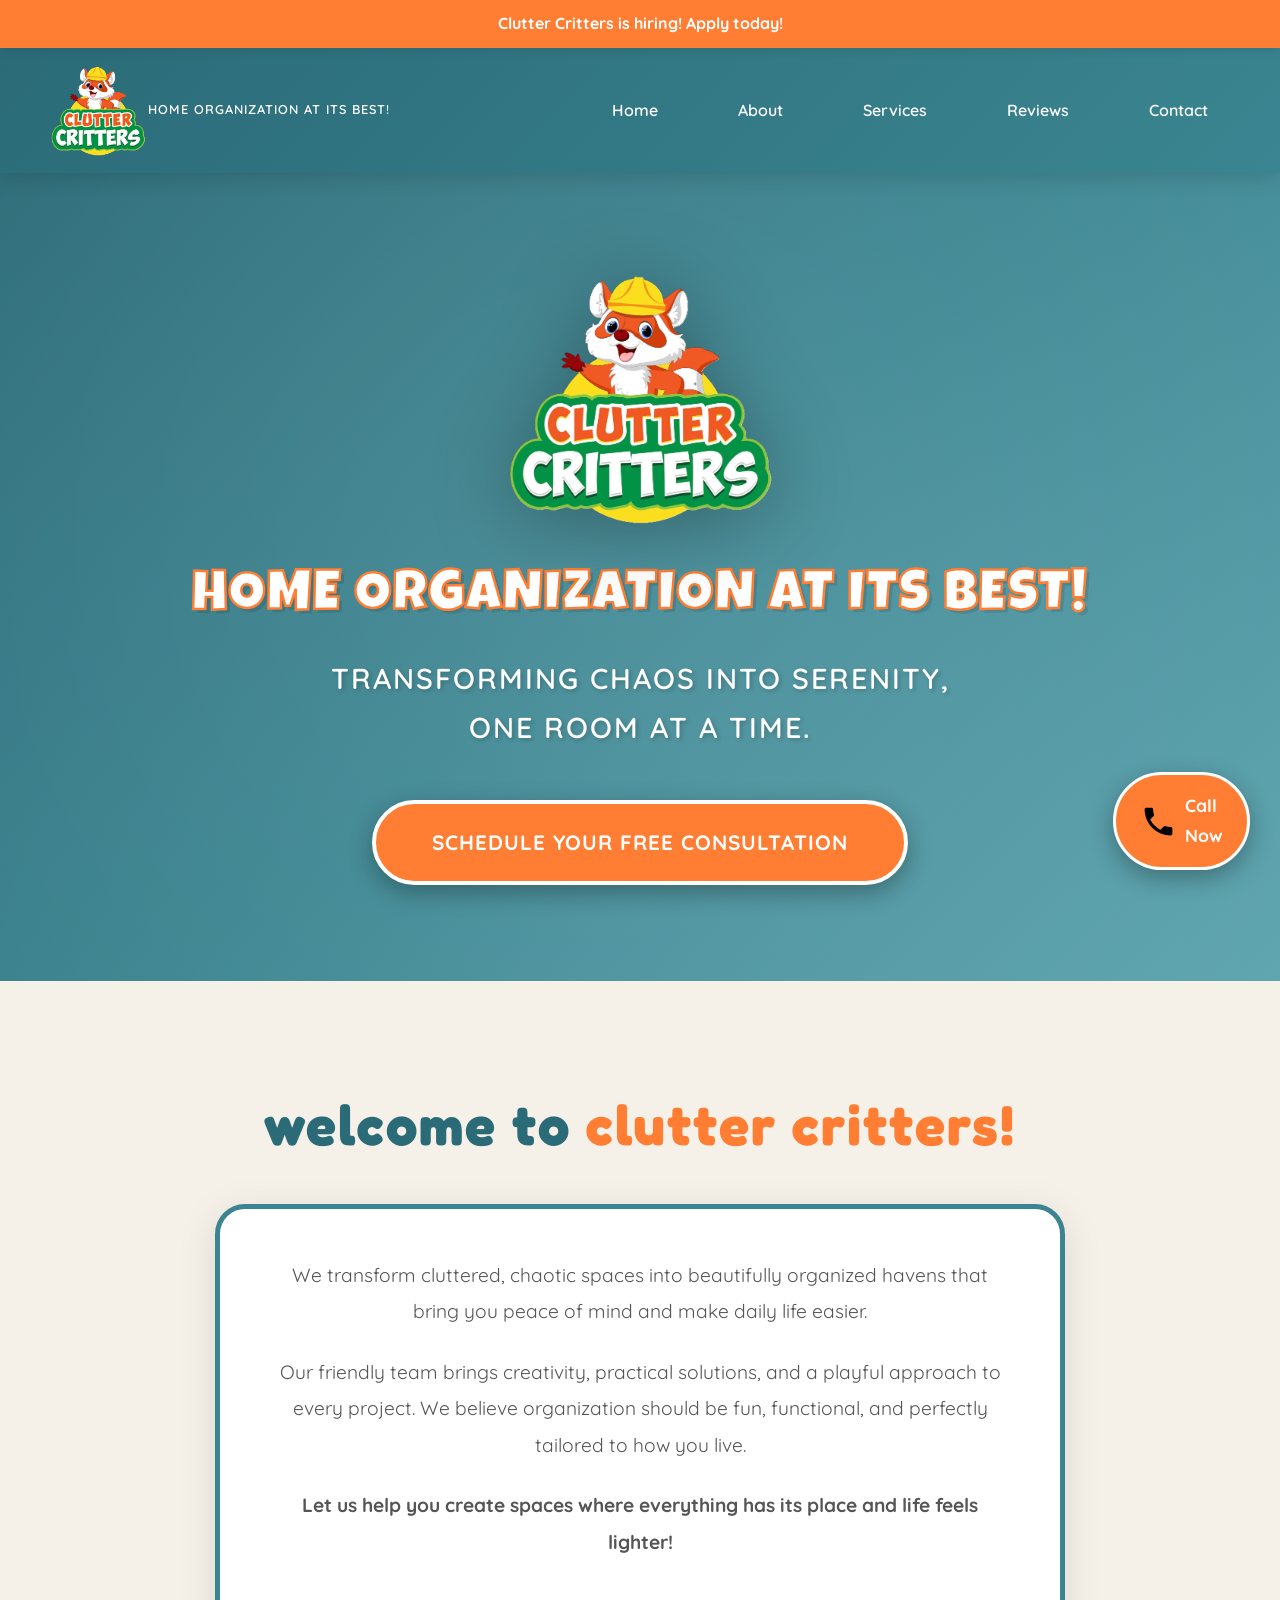
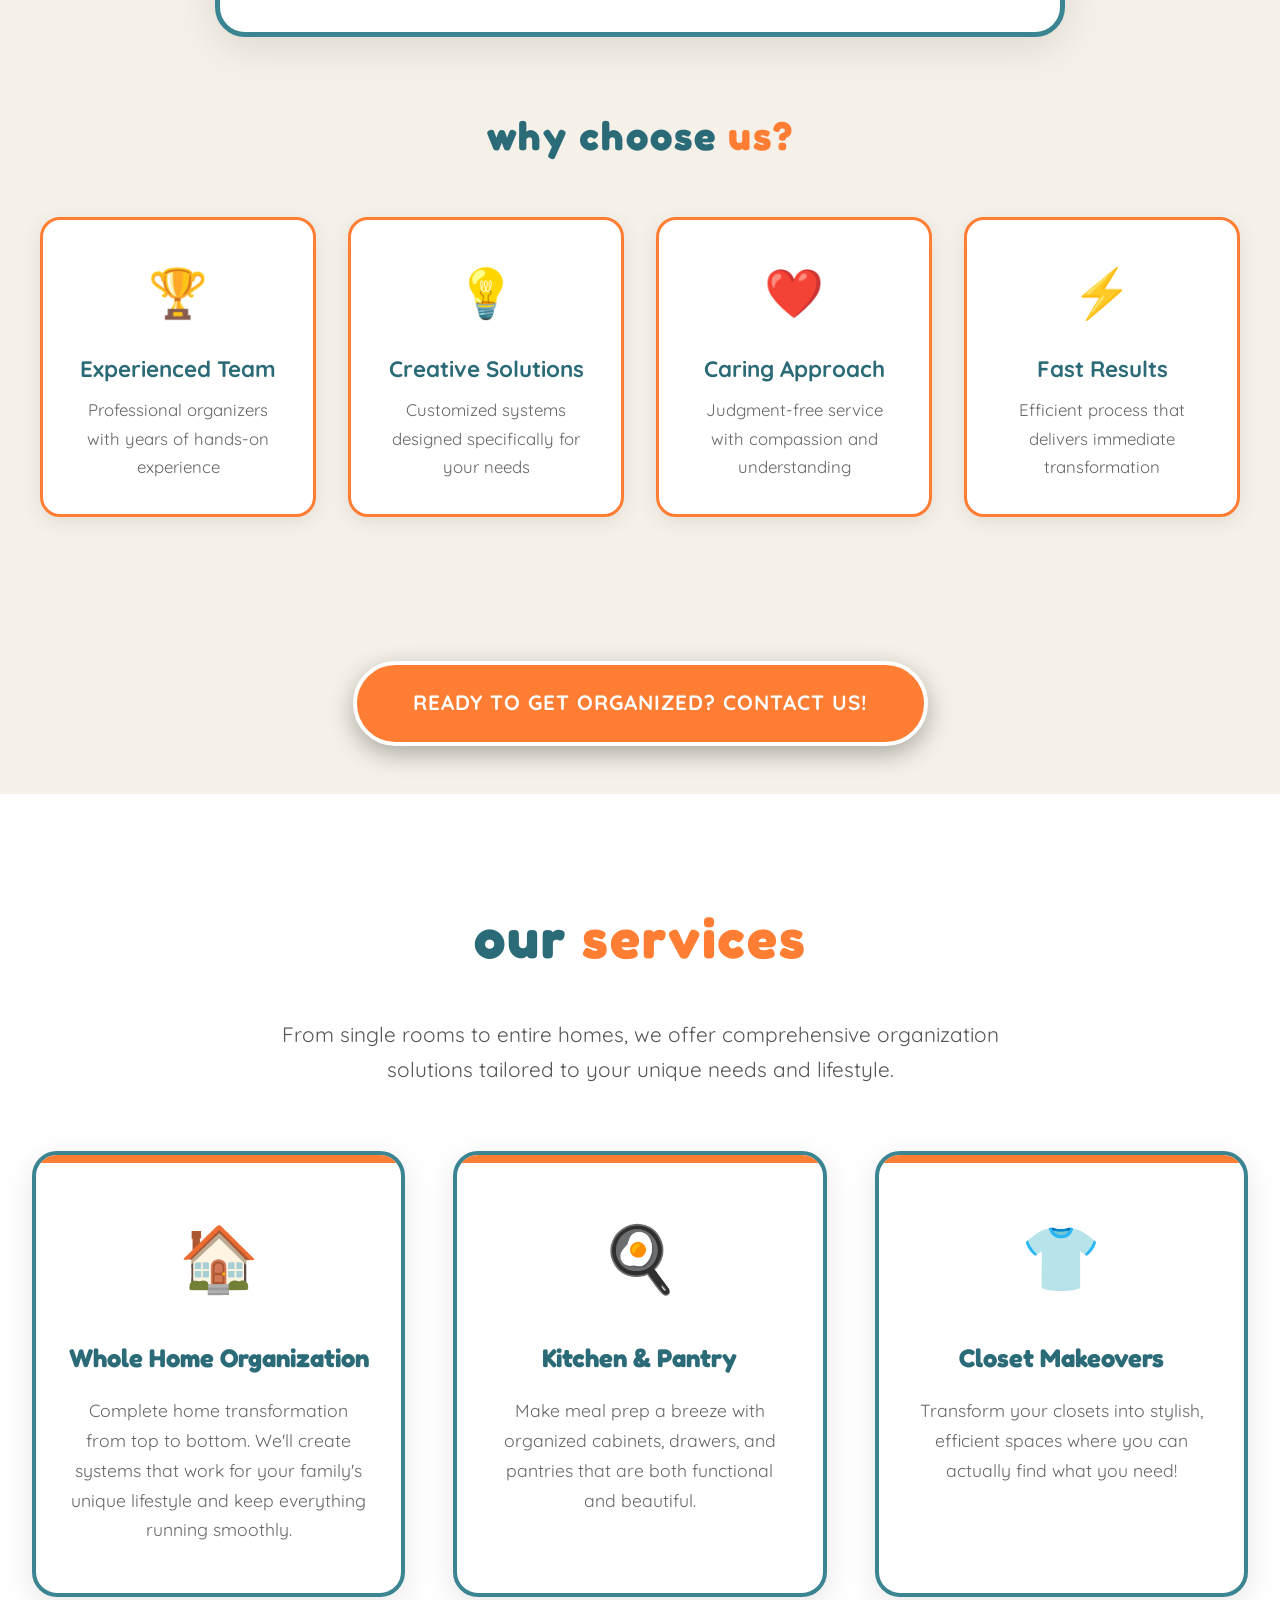
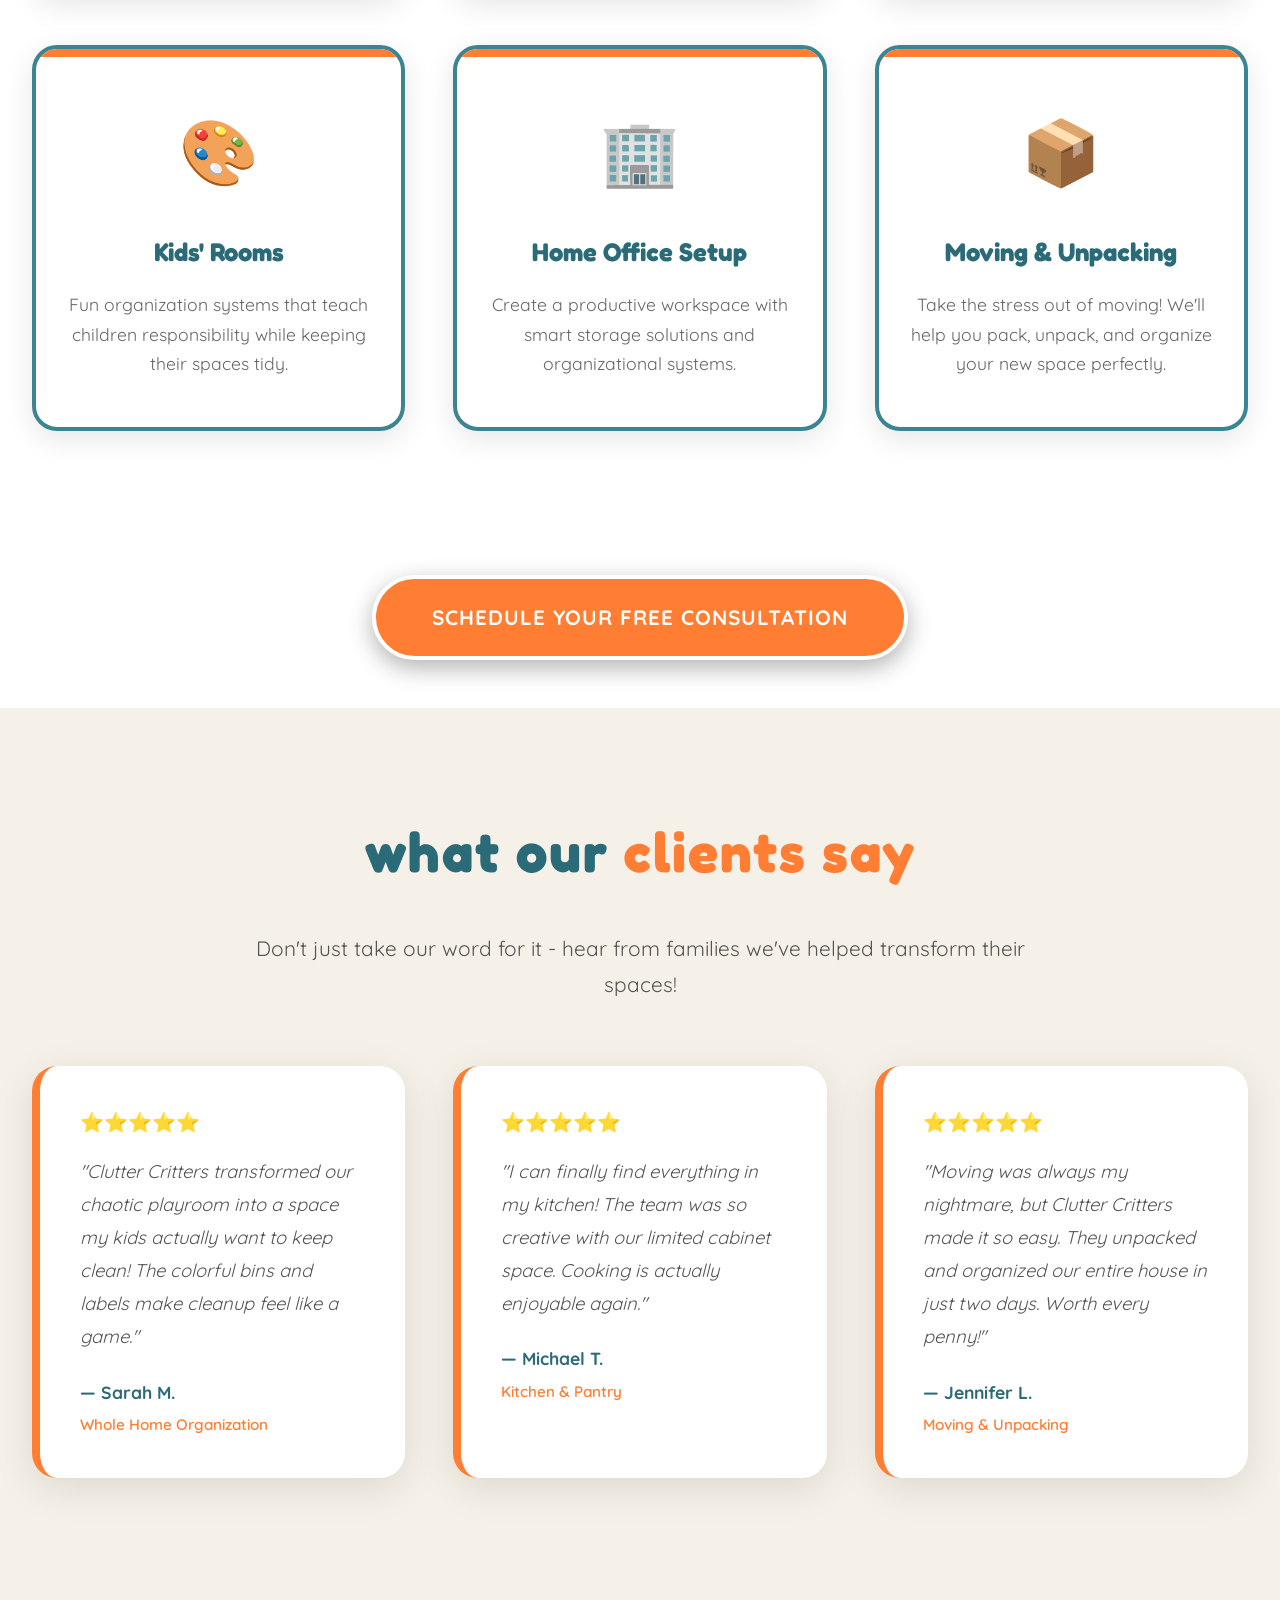
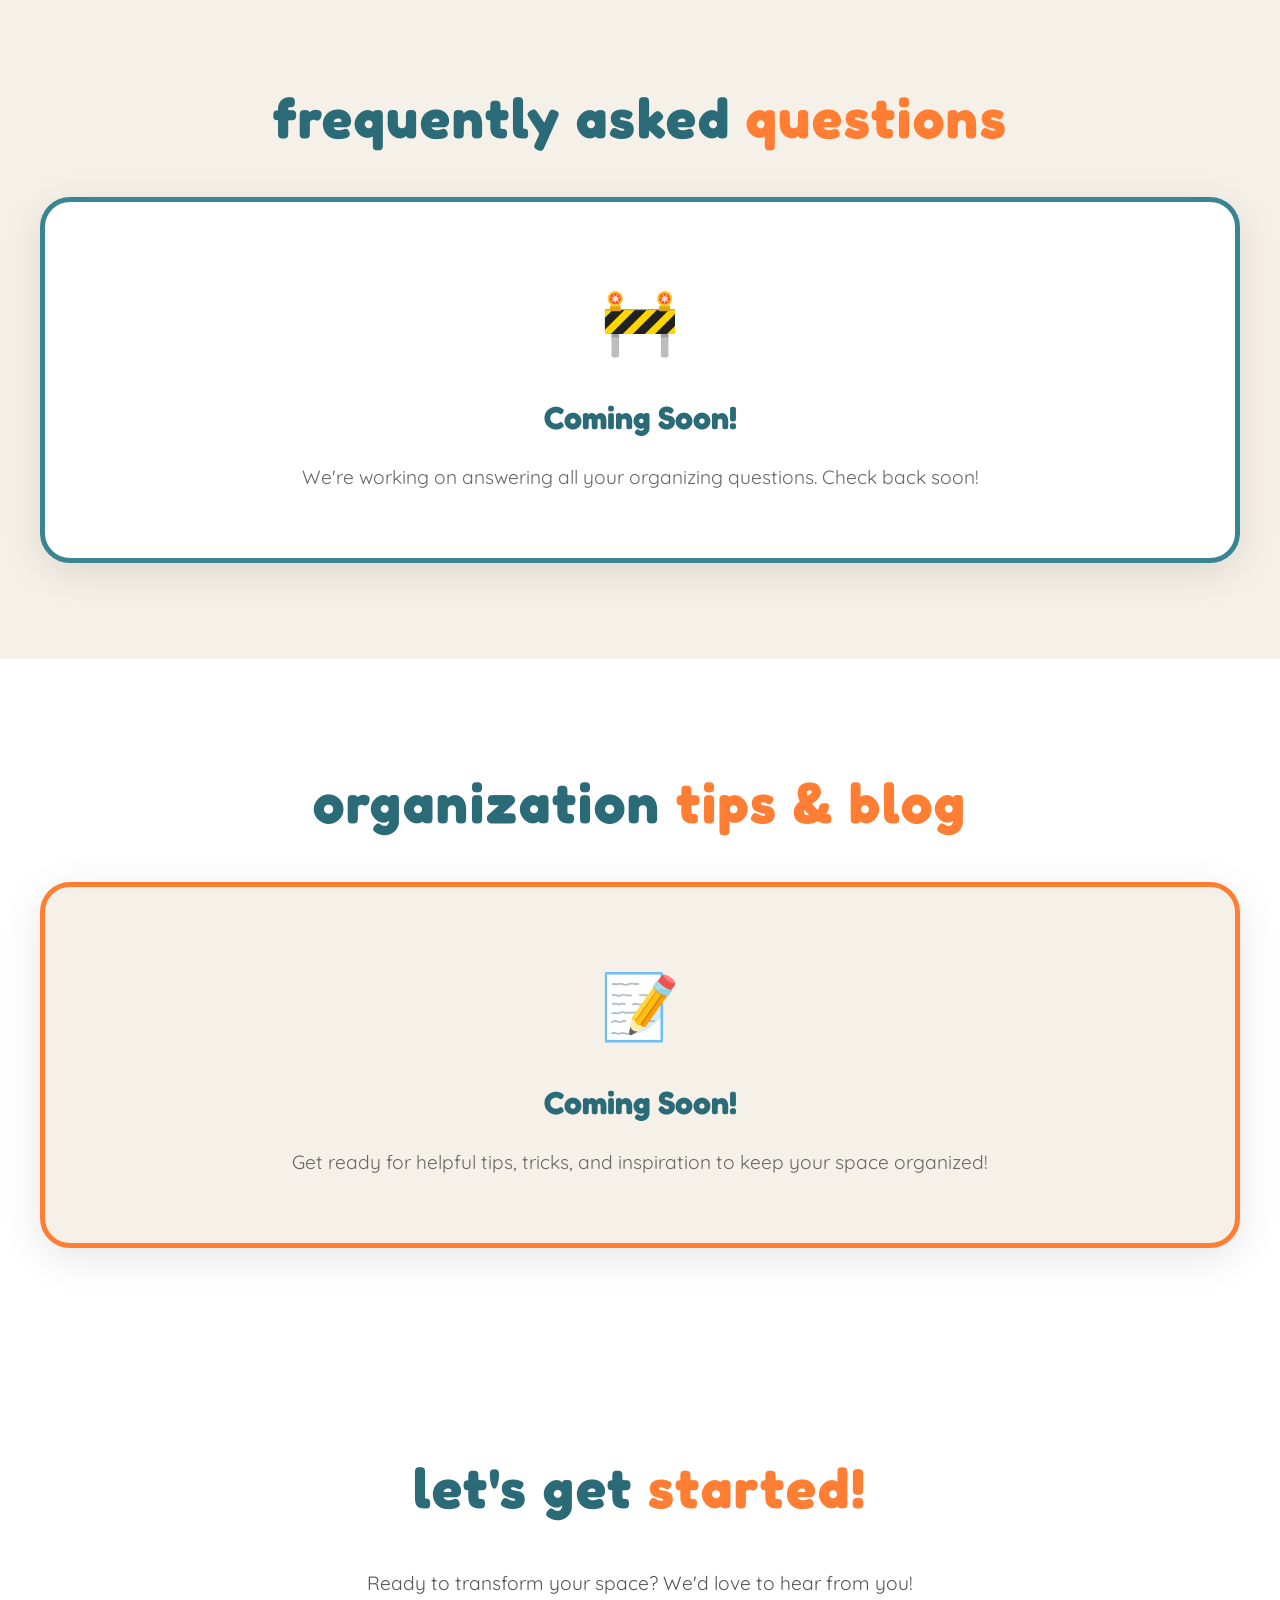
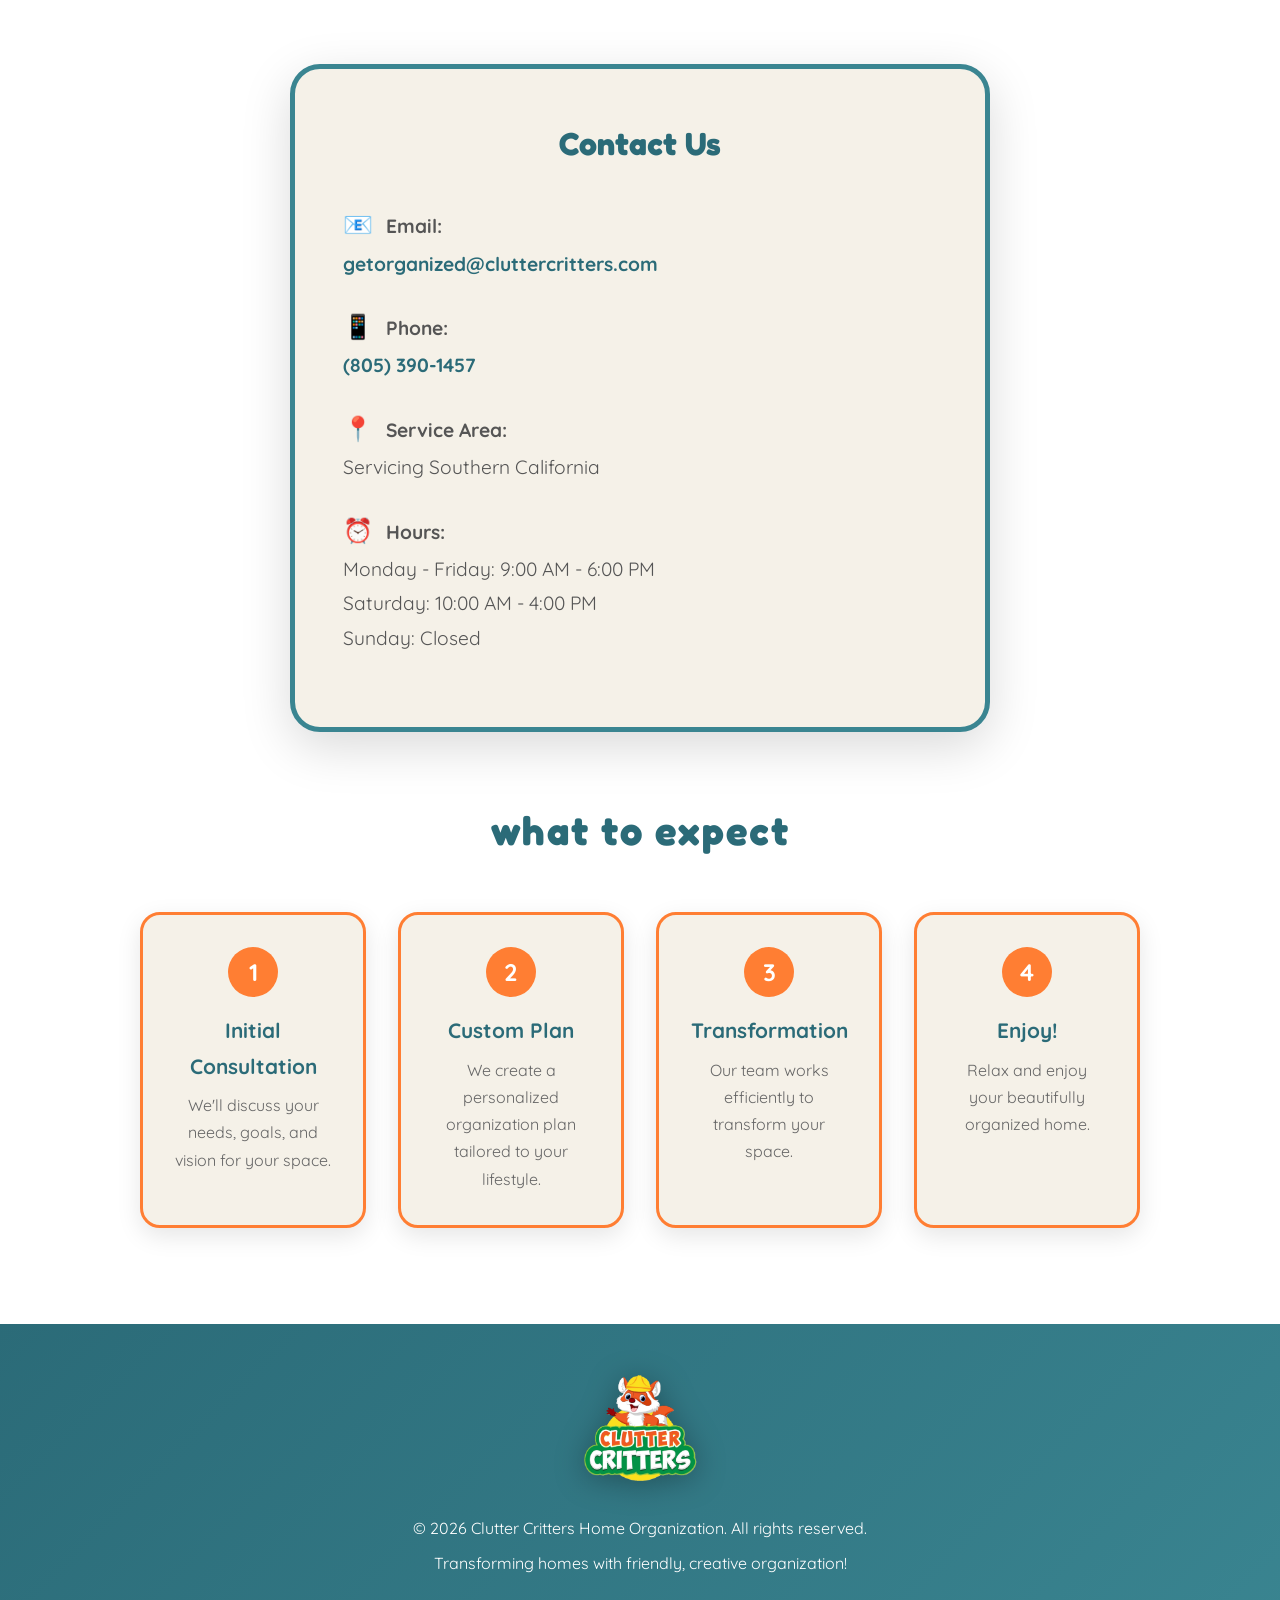
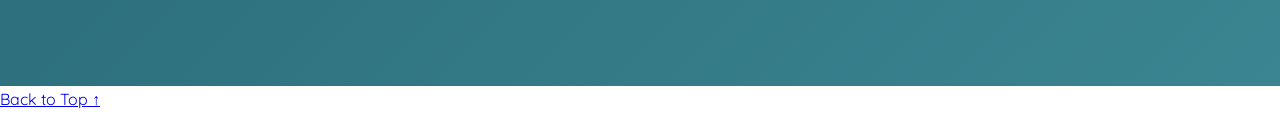
==== commit f1b2c36b: "Standardize floating button positions to prevent overlap on mobile" ====
--- a/index.html
+++ b/index.html
@@ -730,7 +730,8 @@
             50% { transform: scale(1.05); }
         }
 
-        .mobile-toggle {
+        @media (max-width: 968px) {
+            .mobile-toggle {
                 display: block;
             }
 
@@ -782,6 +783,10 @@
                 display: block;
                 font-size: 0.85rem;
                 white-space: nowrap;
+            }
+
+            .back-to-top {
+                bottom: 85px;
             }
         }
 
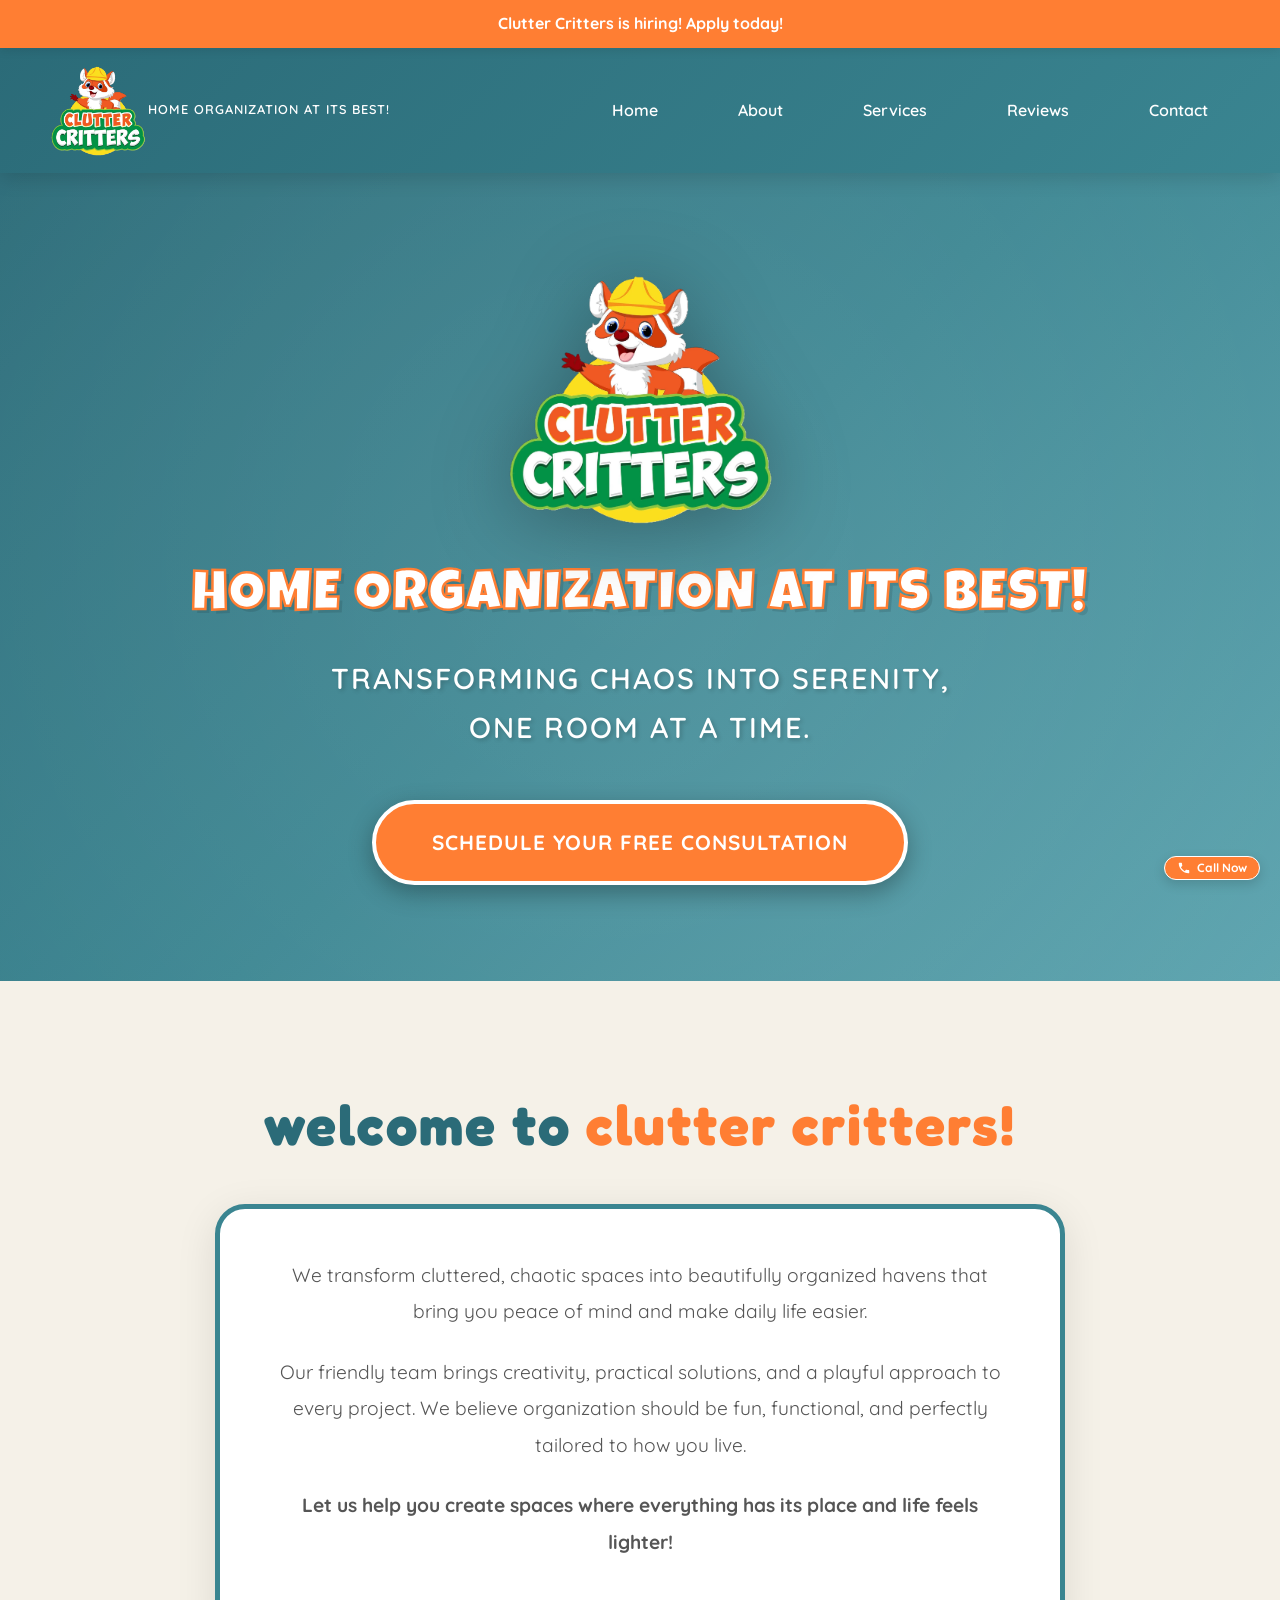
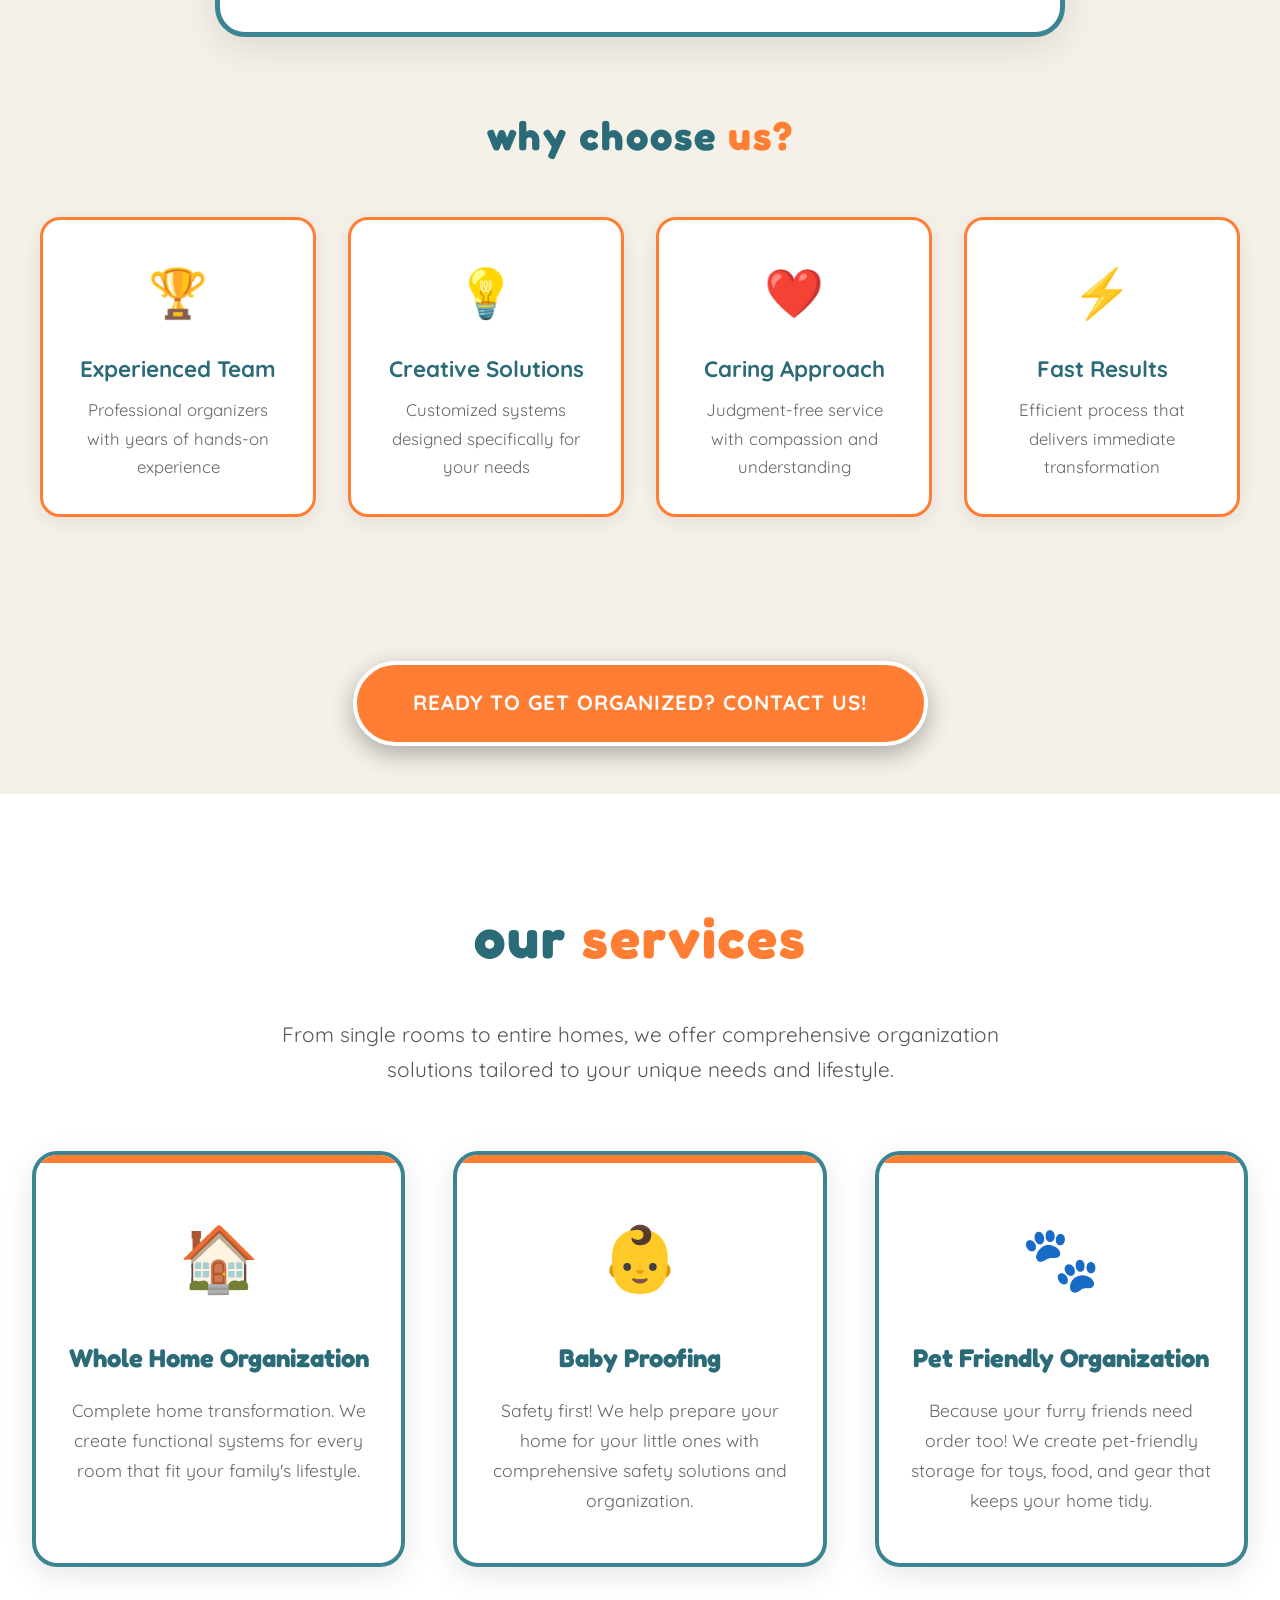
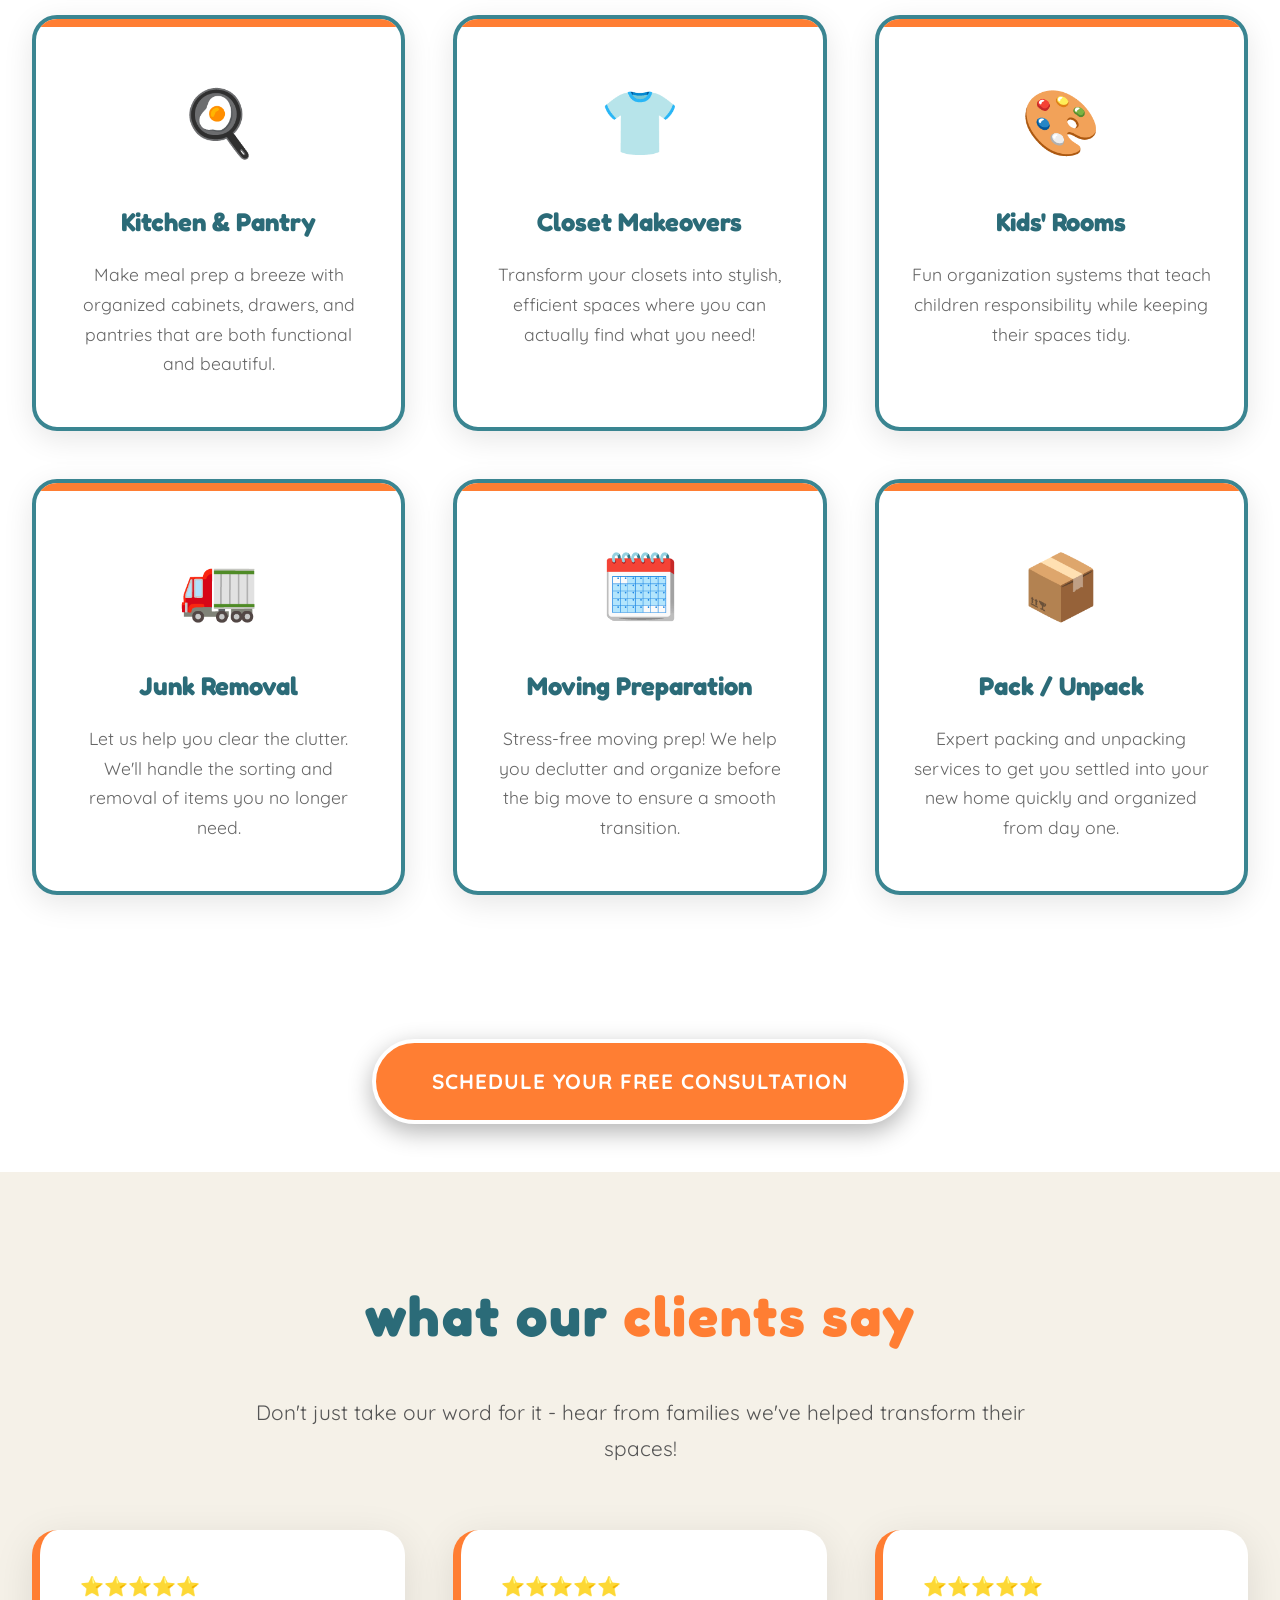
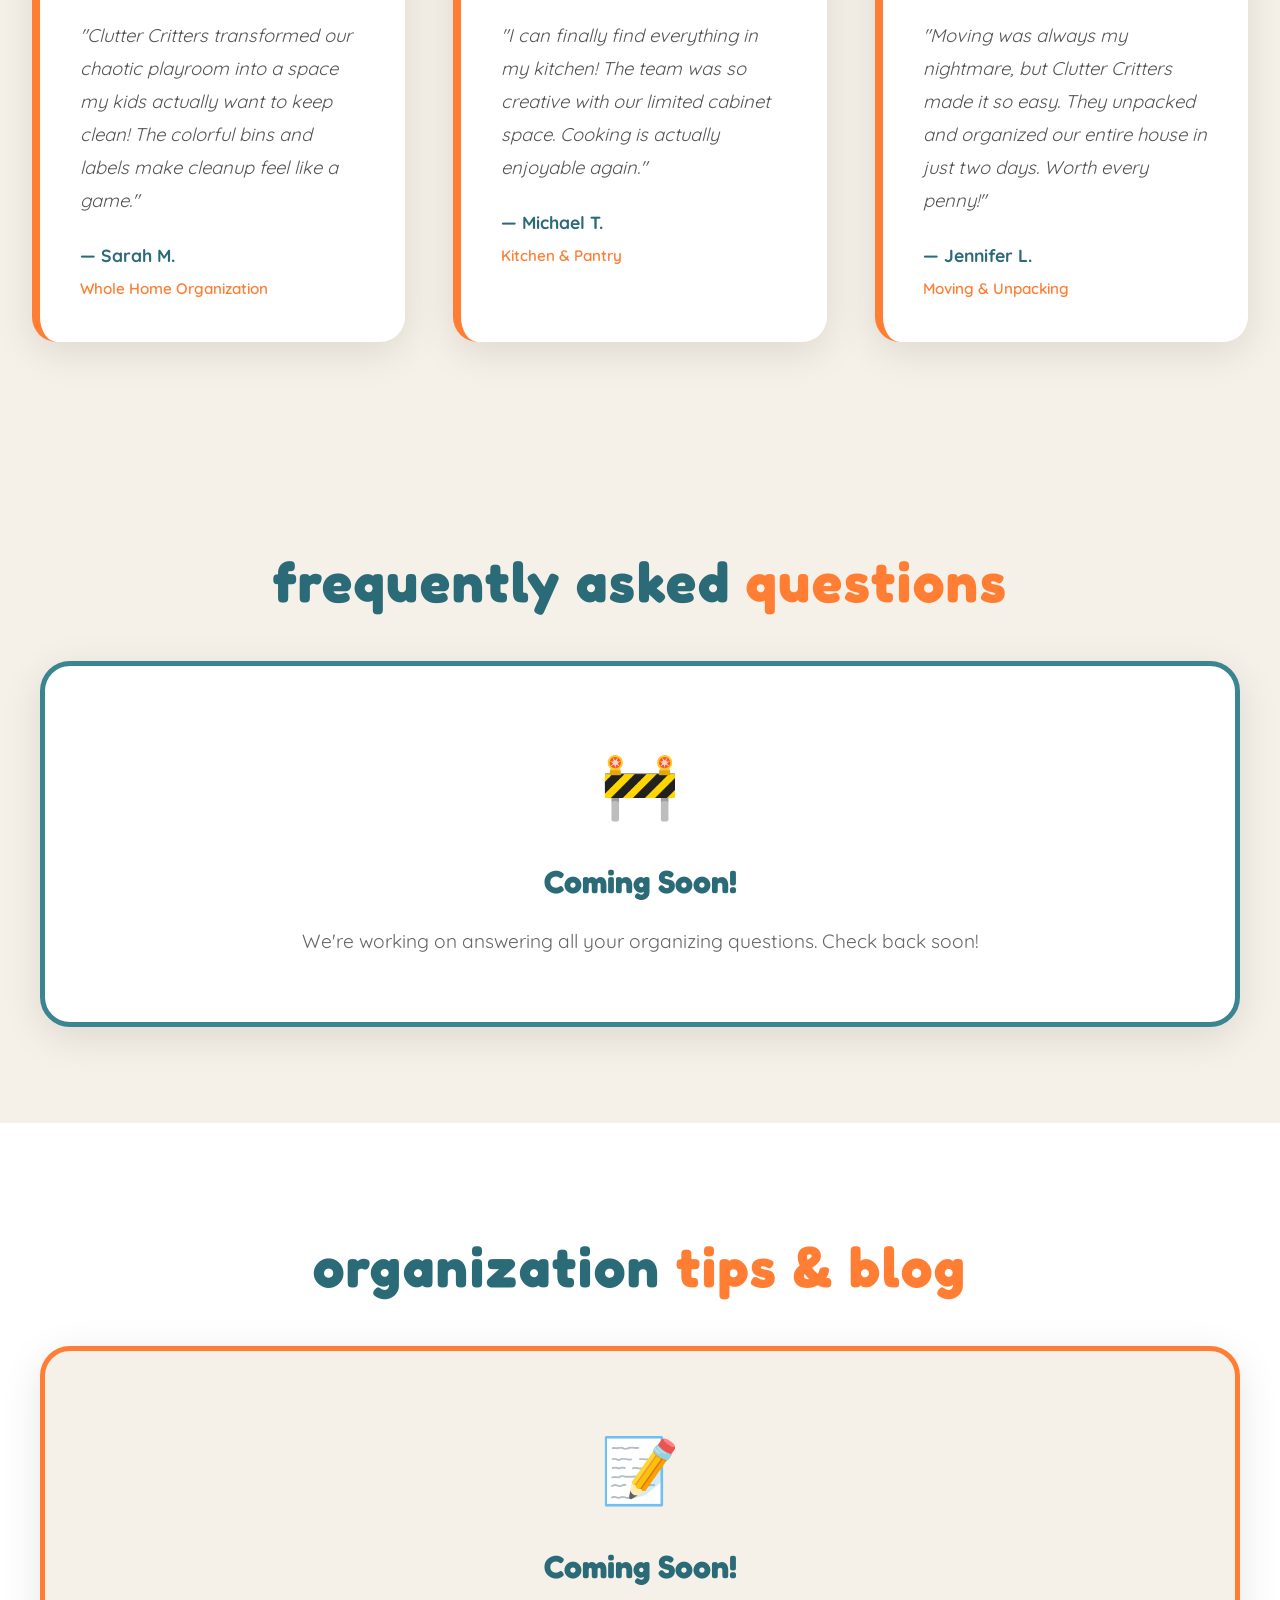
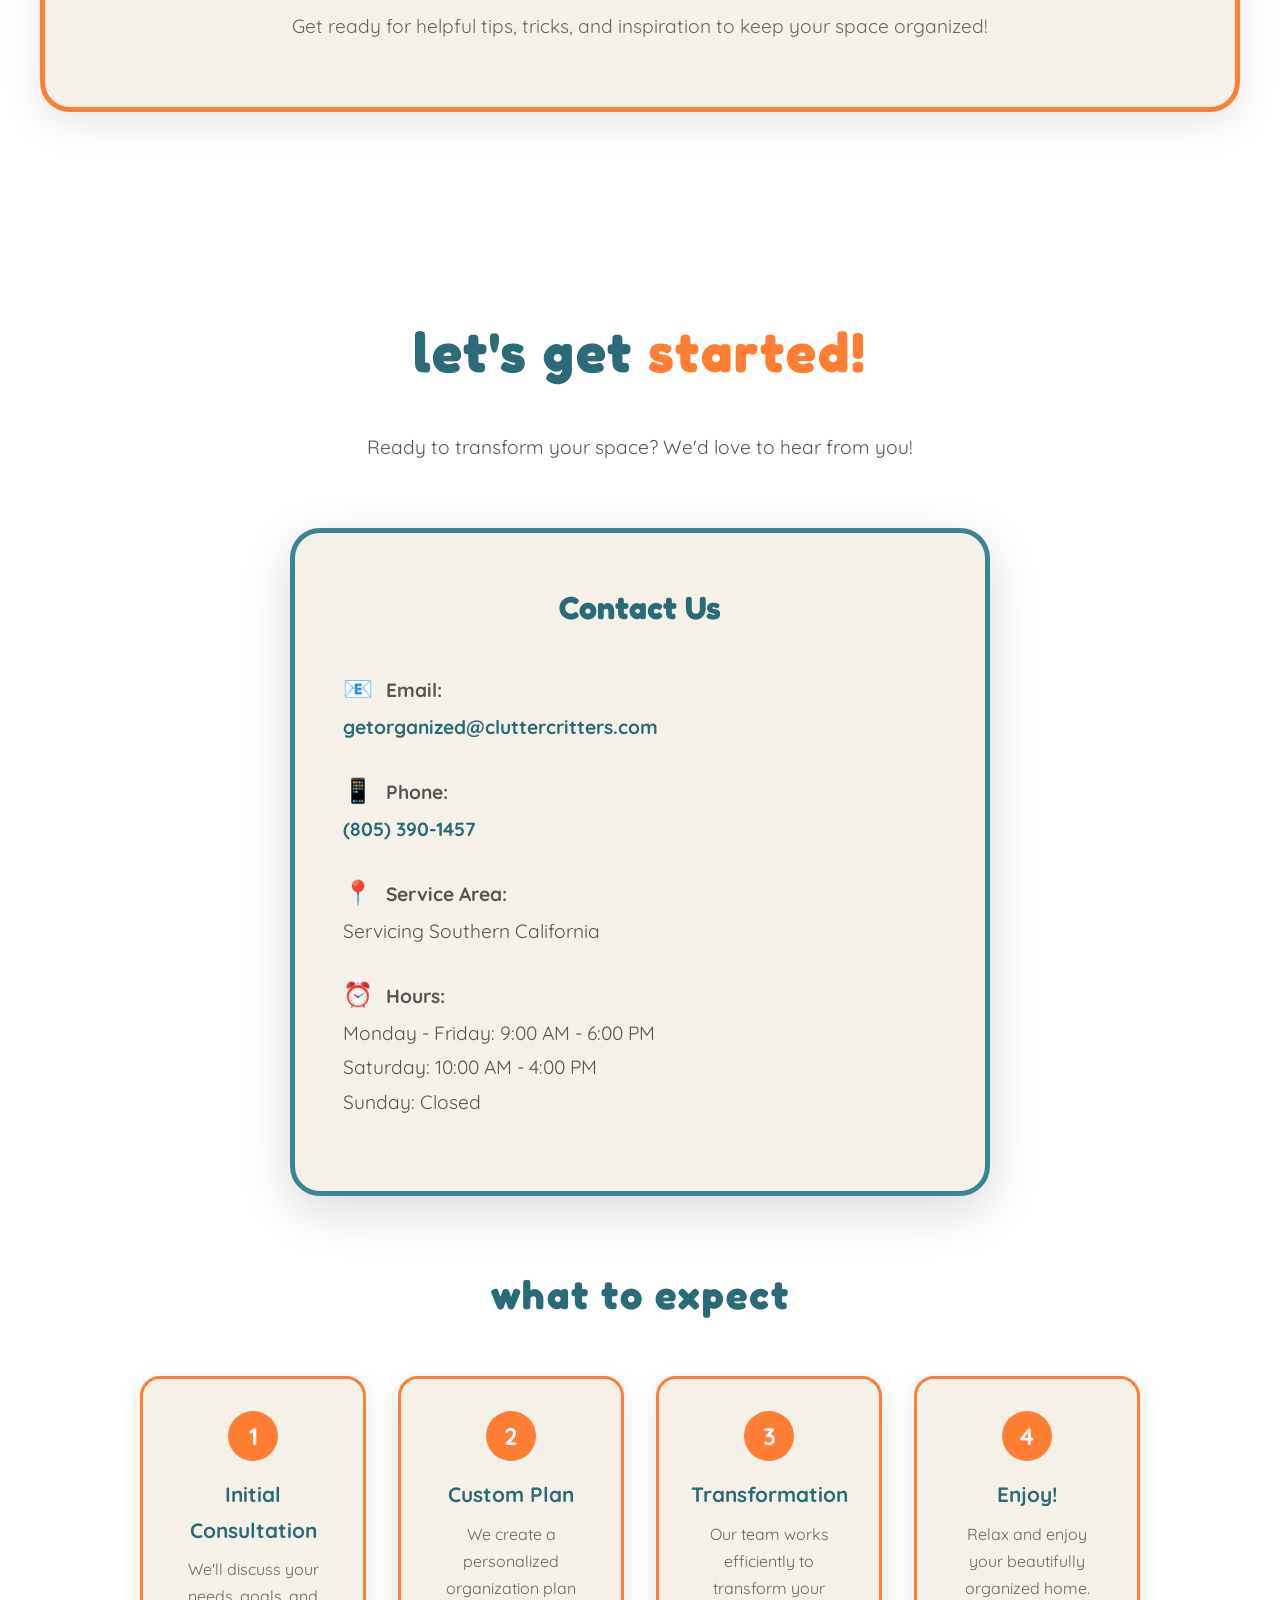
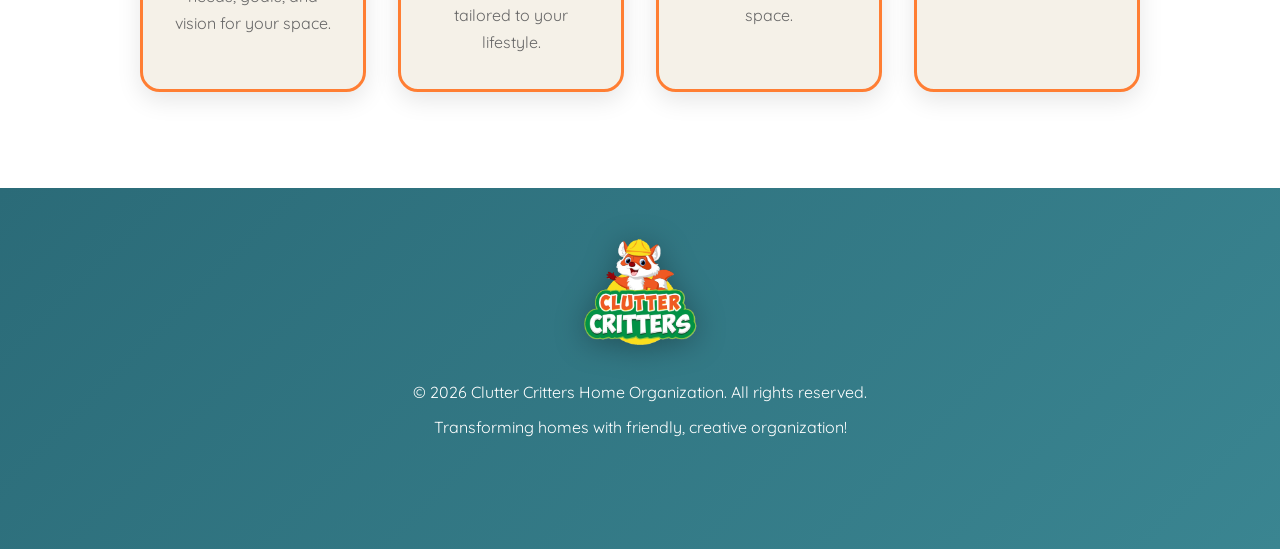
==== commit e2282712: "Refine UI: Unify floating contact button across all pages, update service offerings, and optimize mo" ====
--- a/index.html
+++ b/index.html
@@ -12,6 +12,78 @@
             box-sizing: border-box;
         }
 
+        /* Floating Contact Button - Small & Oval */
+        .floating-contact {
+            position: fixed;
+            bottom: 20px;
+            right: 20px;
+            z-index: 9999;
+            animation: pulse 2s infinite;
+        }
+
+        .floating-contact a {
+            display: flex !important;
+            flex-direction: row !important;
+            align-items: center !important;
+            gap: 6px !important;
+            background: #FF7E33 !important; /* orange-bright fallback */
+            background: var(--orange-bright) !important;
+            color: white !important;
+            padding: 4px 12px !important;
+            border-radius: 100px !important;
+            text-decoration: none !important;
+            font-weight: 700 !important;
+            font-size: 0.75rem !important;
+            box-shadow: 0 4px 12px rgba(0,0,0,0.15) !important;
+            border: 1.5px solid white !important;
+            transition: all 0.3s ease;
+            white-space: nowrap !important;
+            width: auto !important;
+            height: auto !important;
+            line-height: 1 !important;
+        }
+
+        .floating-contact a:hover {
+            transform: scale(1.05) !important;
+            box-shadow: 0 6px 15px rgba(0,0,0,0.2) !important;
+        }
+
+        .floating-contact svg {
+            width: 14px !important;
+            height: 14px !important;
+            fill: white !important;
+            display: inline-block !important;
+            margin: 0 !important;
+        }
+
+        .back-to-top {
+            position: fixed;
+            bottom: 20px;
+            left: 20px;
+            background: rgba(43, 107, 120, 0.85);
+            color: white;
+            padding: 6px 18px;
+            border-radius: 100px;
+            text-decoration: none;
+            font-weight: 600;
+            font-size: 0.8rem;
+            z-index: 9998;
+            box-shadow: 0 4px 15px rgba(0,0,0,0.1);
+            transition: all 0.3s;
+            backdrop-filter: blur(5px);
+            border: 1px solid rgba(255,255,255,0.2);
+            display: none;
+        }
+
+        .back-to-top.visible {
+            display: block;
+        }
+
+        @keyframes pulse {
+            0%, 100% { transform: scale(1); }
+            50% { transform: scale(1.05); }
+        }
+
         html {
             scroll-behavior: smooth;
         }
@@ -144,34 +216,6 @@
             box-shadow: 0 5px 15px rgba(0,0,0,0.3);
         }
 
-        /* Floating Contact Button */
-        .floating-contact {
-            position: fixed;
-            bottom: 30px;
-            right: 30px;
-            z-index: 1000;
-            animation: pulse 2s infinite;
-        }
-
-        .floating-contact a {
-            display: flex;
-            align-items: center;
-            gap: 0.5rem;
-            background: var(--orange-bright);
-            color: white;
-            padding: 1rem 1.5rem;
-            border-radius: 50px;
-            text-decoration: none;
-            font-weight: 700;
-            font-size: 1.1rem;
-            box-shadow: 0 8px 25px rgba(0,0,0,0.3);
-            border: 3px solid white;
-        }
-
-        .floating-contact a:hover {
-            transform: scale(1.05);
-            box-shadow: 0 10px 30px rgba(0,0,0,0.4);
-        }
 
         @keyframes pulse {
             0%, 100% { transform: scale(1); }
@@ -697,33 +741,6 @@
         }
 
         /* Floating Contact Button */
-        .floating-contact {
-            position: fixed;
-            bottom: 30px;
-            right: 30px;
-            z-index: 1000;
-            animation: pulse 2s infinite;
-        }
-
-        .floating-contact a {
-            display: flex;
-            align-items: center;
-            gap: 0.5rem;
-            background: var(--orange-bright);
-            color: white;
-            padding: 1rem 1.5rem;
-            border-radius: 50px;
-            text-decoration: none;
-            font-weight: 700;
-            font-size: 1.1rem;
-            box-shadow: 0 8px 25px rgba(0,0,0,0.3);
-            border: 3px solid white;
-        }
-
-        .floating-contact a:hover {
-            transform: scale(1.05);
-            box-shadow: 0 10px 30px rgba(0,0,0,0.4);
-        }
 
         @keyframes pulse {
             0%, 100% { transform: scale(1); }
@@ -786,77 +803,26 @@
             }
 
             .back-to-top {
-                bottom: 85px;
-            }
-        }
-
-        /* Floating Contact Button */
-        .floating-contact {
-            position: fixed;
-            bottom: 30px;
-            right: 30px;
-            z-index: 1002;
-        }
-
-        .floating-contact a {
-            background: white;
-            color: var(--teal-dark);
-            text-decoration: none;
-            padding: 15px 25px;
-            border-radius: 50px;
-            font-weight: 700;
-            display: flex;
-            align-items: center;
-            gap: 10px;
-            box-shadow: 0 10px 30px rgba(0,0,0,0.15);
-            border: 2px solid var(--teal-medium);
-            transition: 0.3s;
-        }
-
-        .floating-contact a:hover {
-            transform: translateY(-5px);
-            box-shadow: 0 15px 40px rgba(0,0,0,0.2);
-            background: var(--cream);
-        }
-
-        .floating-contact svg {
-            width: 20px;
-            height: 20px;
-            fill: var(--teal-dark);
-        }
-        .back-to-top {
-            position: fixed;
-            bottom: 30px;
-            left: 50%;
-            transform: translateX(-50%);
-            background: rgba(43, 107, 120, 0.85);
-            color: white;
-            padding: 10px 20px;
-            border-radius: 50px;
-            text-decoration: none;
-            font-weight: 600;
-            font-size: 0.9rem;
-            z-index: 999;
-            box-shadow: 0 4px 15px rgba(0,0,0,0.1);
-            transition: all 0.3s;
-            backdrop-filter: blur(5px);
-            border: 1px solid rgba(255,255,255,0.2);
-            display: none; /* Hidden by default, shown via JS */
-        }
-
-        .back-to-top:hover {
-            background: var(--teal-medium);
-            bottom: 35px;
-            box-shadow: 0 6px 20px rgba(0,0,0,0.15);
-            color: white;
-        }
-
-        .back-to-top.visible {
-            display: block;
-        }
+                bottom: 30px;
+                left: 15px;
+            }
+        }
+
     </style>
 </head>
 <body>
+
+    <!-- Floating Contact Button -->
+    <div class="floating-contact">
+        <a href="tel:805-390-1457">
+            <svg viewBox="0 0 24 24" xmlns="http://www.w3.org/2000/svg">
+                <path d="M20 15.5c-1.25 0-2.45-.2-3.57-.57a1.02 1.02 0 00-1.02.24l-2.2 2.2a15.045 15.045 0 01-6.59-6.59l2.2-2.21a.96.96 0 00.25-1.02A11.36 11.36 0 018.5 4c0-.55-.45-1-1-1H4c-.55 0-1 .45-1 1 0 9.39 7.61 17 17 17 .55 0 1-.45 1-1v-3.5c0-.55-.45-1-1-1z"/>
+            </svg>
+            Call Now
+        </a>
+    </div>
+
+    <a href="#home" id="backToTop" class="back-to-top">Back to Top ↑</a>
 
     <a class="apply-banner" href="apply.html">
         Clutter Critters is hiring! Apply today!
@@ -941,9 +907,21 @@
             <div class="service-card">
                 <span class="service-icon">🏠</span>
                 <h3>Whole Home Organization</h3>
-                <p>Complete home transformation from top to bottom. We'll create systems that work for your family's unique lifestyle and keep everything running smoothly.</p>
+                <p>Complete home transformation. We create functional systems for every room that fit your family's lifestyle.</p>
             </div>
             
+            <div class="service-card">
+                <span class="service-icon">👶</span>
+                <h3>Baby Proofing</h3>
+                <p>Safety first! We help prepare your home for your little ones with comprehensive safety solutions and organization.</p>
+            </div>
+
+            <div class="service-card">
+                <span class="service-icon">🐾</span>
+                <h3>Pet Friendly Organization</h3>
+                <p>Because your furry friends need order too! We create pet-friendly storage for toys, food, and gear that keeps your home tidy.</p>
+            </div>
+
             <div class="service-card">
                 <span class="service-icon">🍳</span>
                 <h3>Kitchen & Pantry</h3>
@@ -963,15 +941,21 @@
             </div>
             
             <div class="service-card">
-                <span class="service-icon">🏢</span>
-                <h3>Home Office Setup</h3>
-                <p>Create a productive workspace with smart storage solutions and organizational systems.</p>
+                <span class="service-icon">🚛</span>
+                <h3>Junk Removal</h3>
+                <p>Let us help you clear the clutter. We'll handle the sorting and removal of items you no longer need.</p>
             </div>
             
             <div class="service-card">
+                <span class="service-icon">🗓️</span>
+                <h3>Moving Preparation</h3>
+                <p>Stress-free moving prep! We help you declutter and organize before the big move to ensure a smooth transition.</p>
+            </div>
+
+            <div class="service-card">
                 <span class="service-icon">📦</span>
-                <h3>Moving & Unpacking</h3>
-                <p>Take the stress out of moving! We'll help you pack, unpack, and organize your new space perfectly.</p>
+                <h3>Pack / Unpack</h3>
+                <p>Expert packing and unpacking services to get you settled into your new home quickly and organized from day one.</p>
             </div>
         </div>
     </section>
@@ -1096,17 +1080,6 @@
         <p>Transforming homes with friendly, creative organization!</p>
     </footer>
 
-    <!-- Floating Contact Button -->
-    <div class="floating-contact">
-        <a href="tel:805-390-1457">
-            <svg viewBox="0 0 24 24" xmlns="http://www.w3.org/2000/svg">
-                <path d="M20 15.5c-1.25 0-2.45-.2-3.57-.57a1.02 1.02 0 00-1.02.24l-2.2 2.2a15.045 15.045 0 01-6.59-6.59l2.2-2.21a.96.96 0 00.25-1.02A11.36 11.36 0 018.5 4c0-.55-.45-1-1-1H4c-.55 0-1 .45-1 1 0 9.39 7.61 17 17 17 .55 0 1-.45 1-1v-3.5c0-.55-.45-1-1-1z"/>
-            </svg>
-            Call Now
-        </a>
-    </div>
-
-    <a href="#home" id="backToTop" class="back-to-top">Back to Top ↑</a>
 
     <script>
         // Back to Top functionality
